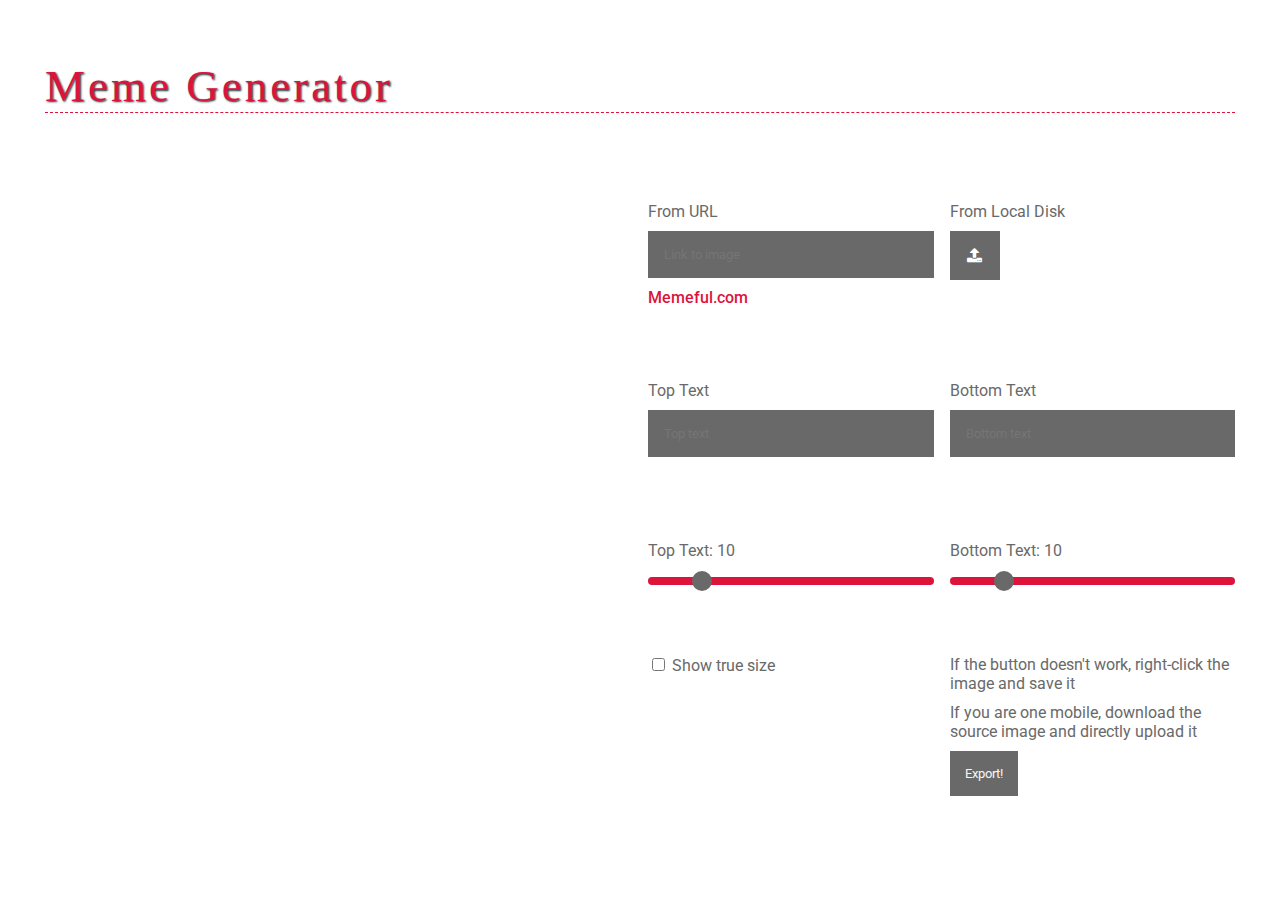
==== index.html @ 41078b46 "Add files via upload" ====
<!DOCTYPE html>
<html>
<head>
  <title>Meme Generator</title>
  
  <link rel="stylesheet" type="text/css" href="style.css">
  <meta name="viewport" content="width=device-width, initial-scale=1">
  <link rel="stylesheet" href="https://cdnjs.cloudflare.com/ajax/libs/font-awesome/4.7.0/css/font-awesome.min.css">
  <meta name="viewport" content="width=device-width, initial-scale=1">
</head>
<body>
  <h1>Meme Generator</h1>


  <div class="box">
    <div>
      <div id="canvasWrapper">
      </div>
    </div>  
    <div>
      <h3><i class="fa fa-picture-o fa-fw" aria-hidden="true"></i>Source Image</h3>
      <div class="box">
        <div>
          <p>From URL</p>
          <input id="imgURL" class="block" type="text" placeholder="Link to image" />
          <a href="http://memeful.com/" target="_blank">Memeful.com</a>
        </div>
        <div>
          <p>From Local Disk</p>
          <input id="imgFile" type="file" accept="image/*"/>
          <label for="imgFile" class="btn"><i class="fa fa-upload fa-fw"></i></label>
        </div>
      </div>



      <h3><i class="fa fa-commenting-o fa-fw" aria-hidden="true"></i>Meme Text</h3>
      <div class="box">
        <div>
          <p>Top Text</p>
          <input id="textTop" type="text" class="block" placeholder="Top text" />
        </div>
        <div>
          <p>Bottom Text</p>
          <input id="textBottom" type="text" class="block" placeholder="Bottom text" />
        </div>
      </div>



      <h3><i class="fa fa-text-height fa-fw" aria-hidden="true"></i>Text Size</h3>
      <div class="box">
        <div>
          <p>Top Text: <span id="textSizeTopOut">10</span></p>
          <input id="textSizeTop" type="range" min="2" max="50" step="2" />
        </div>
        <div>
          <p>Bottom Text: <span id="textSizeBottomOut">10</span></p>
          <input id="textSizeBottom" type="range" min="2" max="50" step="2" />
        </div>
      </div>



      <div class="box">
        <div>
          <h3><i class="fa fa-eye fa-fw" aria-hidden="true"></i>Preview Size</h3>
          <input id="trueSize" type="checkbox"/>
          <label for="trueSize"><span>Show true size</span></label>
        </div>



        <div>
          <h3><i class="fa fa-download fa-fw" aria-hidden="true"></i>Export</h3>
          <p>If the button doesn't work, right-click the image and save it</p>
          <p>If you are one mobile, download the source image and directly upload it</p>
          <button id="export">Export!</button>
        </div>

      </div>


    </div>
  </div>

</body>
<script src="jquery.js"></script>
</html>
---- style.css ----
/*IMPORTS*/
@import "https://fonts.googleapis.com/css?family=Open+Sans:300,400|Roboto:400,400i,500|Lobster:400|Source+Code+Pro:400";
/*MAIN*/
html,
body {
  margin: 0px;
  padding: 0px;
}

body {
  padding: 45px;
}

* {
  box-sizing: border-box;
  font-family: 'Roboto';
  font-weight: 400;
  color: white;
}

/*HEADERS AND TEXT*/
h1,
h2,
h3 {
  margin: 15px 0;
  font-family: 'Open Sans';
  font-weight: 300;
}

h1 {
  font-weight: 400;
  font-family: 'Rouge Script', cursive;
  font-size: 45px;
  letter-spacing: 3px;
  color: crimson;
  border-bottom: 1px dashed crimson;
  text-shadow: 1px 1px 2px #082b34;
}

h2 {
  font-size: 30px;
  letter-spacing: 2px;
}

h3 {
  font-size: 25px;
  letter-spacing: 1px;
}

p {
  margin: 10px 0;
  color: dimgrey;
}

span {
  color: dimgrey;
}

code {
  font-family: 'Source Code Pro';
  color: black;
  background: #ededed;
  padding: 0px 5px 0px 5px;
}

pre {
  padding: 5px;
  overflow: auto;
  background: #ededed;
}
pre code {
  padding: 0px;
}

img {
  width: auto;
  max-width: 100%;
  max-height: 500px;
  display: block;
  margin: 1em auto;
}

/*INPUT METHODS*/
button,
.btn {
  padding: 15px;
  margin: 0 10px 10px 0;
  display: inline-block;
  border: 0px solid dimgrey;
  background: dimgrey;
  color: whitesmoke;
  outline: none;
  transition: all 0.25s, transform 0.1s;
}
button:hover,
.btn:hover {
  background: crimson;
  color: whitesmoke;
}
button:active,
.btn:active {
  background: crimson;
  transform: scale(0.8);
}

input[type='text'], input[type='number'], select {
  padding: 15px;
  margin: 0 10px 10px 0px;
  border: 1px solid dimgrey;
  background: dimgrey;  /*chinh color cho box text*/
  color: white;
  outline: none;
  transition: all 0.25s;
}
input[type='text']:hover, input[type='number']:hover, select:hover {
  background: crimson;
}
input[type='text']:focus, input[type='number']:focus, select:focus {  /*Text trong box form*/
  background: white;
  color: dimgrey;
}
input[type='text']:focus::-webkit-input-placeholder, input[type='number']:focus::-webkit-input-placeholder, select:focus::-webkit-input-placeholder {
  color: grey;
}
input[type='text']:focus::-moz-placeholder, input[type='number']:focus::-moz-placeholder, select:focus::-moz-placeholder {
  color: grey;
}
input[type='text']:focus:-ms-input-placeholder, input[type='number']:focus:-ms-input-placeholder, select:focus:-ms-input-placeholder {
  color: grey;
}
input[type='text']:focus:-moz-placeholder, input[type='number']:focus:-moz-placeholder, select:focus:-moz-placeholder {
  color: grey;
}

a {
  box-sizing: border-box; /*text lien ket*/
  color: crimson;
  text-decoration: none;
  font-weight: 500;
}
a:hover {
  text-decoration: underline;
}

/*MISC*/
.inline {
  display: inline-block;
}

.block {
  display: block;

}

.hidden {
  display: none;
}

/*SCROLLBAR*/
::-webkit-scrollbar {
  width: 8px;
  height: 8px;
}
::-webkit-scrollbar-button {
  width: 0px;
  height: 0px;
}
::-webkit-scrollbar-thumb { /*Thanh truot len xuong*/
  background: crimson;
  border-radius: 0px;
}
::-webkit-scrollbar-thumb:hover {
  background: #d31339;
}
::-webkit-scrollbar-thumb:active {
  box-shadow: inset 0px 0px 5px #67091c;
}
::-webkit-scrollbar-track {
  background: lightgrey;
  border: 0px none darkgrey;
  border-radius: 0px;
  box-shadow: inset 0px 0px 5px dimgrey;
}
::-webkit-scrollbar-track:hover {
  background: lightgrey;
}
::-webkit-scrollbar-track:active {
  box-shadow: inset 0px 0px 8px dimgrey;
}
::-webkit-scrollbar-corner {
  background: transparent;
}

/*RANGE*/
input[type=range] {
  -webkit-appearance: none;
  width: 100%;
  margin: 6px 0;
}

input[type=range]:focus {
  outline: none;
}

input[type=range]::-webkit-slider-runnable-track {
  width: 100%;
  height: 8px;
  cursor: pointer;
  box-shadow: 0px 0px 0px #000000, 0px 0px 0px #0d0d0d;
  background: #dc143c;
  border-radius: 20.1px;
  border: 0px solid #ffffff;
}

input[type=range]::-webkit-slider-thumb {
  box-shadow: 0px 0px 0px #333333, 0px 0px 0px #404040;
  height: 20px;
  width: 20px;
  border-radius: 20px;
  background: #696969;
  cursor: pointer;
  -webkit-appearance: none;
  margin-top: -6px;
}

input[type=range]:focus::-webkit-slider-runnable-track {
  background: #dc143c;
}

input[type=range]::-moz-range-track {
  width: 100%;
  height: 8px;
  cursor: pointer;
  box-shadow: 0px 0px 0px #000000, 0px 0px 0px #0d0d0d;
  background: #dc143c;
  border-radius: 20.1px;
  border: 0px solid #ffffff;
}

input[type=range]::-moz-range-thumb {
  box-shadow: 0px 0px 0px #333333, 0px 0px 0px #404040;
  height: 20px;
  width: 20px;
  border-radius: 20px;
  background: #696969;
  cursor: pointer;
}

input[type=range]::-ms-track {
  width: 100%;
  height: 8px;
  cursor: pointer;
  background: transparent;
  border-color: transparent;
  color: transparent;
}

input[type=range]::-ms-fill-lower {
  background: #dc143c;
  border: 0px solid #ffffff;
  border-radius: 40.2px;
  box-shadow: 0px 0px 0px #000000, 0px 0px 0px #0d0d0d;
}

input[type=range]::-ms-fill-upper {
  background: #dc143c;
  border: 0px solid #ffffff;
  border-radius: 40.2px;
  box-shadow: 0px 0px 0px #000000, 0px 0px 0px #0d0d0d;
}

input[type=range]::-ms-thumb {
  box-shadow: 0px 0px 0px #333333, 0px 0px 0px #404040;
  height: 20px;
  width: 20px;
  border-radius: 20px;
  background: #696969;
  cursor: pointer;
  height: 8px;
}

input[type=range]:focus::-ms-fill-lower {
  background: #dc143c;
}

input[type=range]:focus::-ms-fill-upper {
  background: #dc143c;
}

input[type=range] {
  -webkit-appearance: none;
  width: 100%;
  margin: 6px 0;
}

input[type=range]:focus {
  outline: none;
}

input[type=range]::-webkit-slider-runnable-track {
  width: 100%;
  height: 8px;
  cursor: pointer;
  box-shadow: 0px 0px 0px #000000, 0px 0px 0px #0d0d0d;
  background: #dc143c;
  border-radius: 20.1px;
  border: 0px solid #ffffff;
}

input[type=range]::-webkit-slider-thumb {
  box-shadow: 0px 0px 0px #333333, 0px 0px 0px #404040;
  height: 20px;
  width: 20px;
  border-radius: 20px;
  background: #696969;
  cursor: pointer;
  -webkit-appearance: none;
  margin-top: -6px;
}

input[type=range]:focus::-webkit-slider-runnable-track {
  background: #dc143c;
}

input[type=range]::-moz-range-track {
  width: 100%;
  height: 8px;
  cursor: pointer;
  box-shadow: 0px 0px 0px #000000 0px 0px 0px #0d0d0d;
  background: #dc143c;
  border-radius: 20.1px;
  border: 0px solid #ffffff;
}

input[type=range]::-moz-range-thumb {
  box-shadow: 0px 0px 0px #333333, 0px 0px 0px #404040;
  height: 20px;
  width: 20px;
  border-radius: 20px;
  background: #696969;
  cursor: pointer;
}

input[type=range]::-ms-track {
  width: 100%;
  height: 8px;
  cursor: pointer;
  background: transparent;
  border-color: transparent;
  color: transparent;
}

input[type=range]::-ms-fill-lower {
  background: #dc143c;
  border: 0px solid #ffffff;
  border-radius: 40.2px;
  box-shadow: 0px 0px 0px #000000, 0px 0px 0px #0d0d0d;
}

input[type=range]::-ms-fill-upper {
  background: #dc143c;
  border: 0px solid #ffffff;
  border-radius: 40.2px;
  box-shadow: 0px 0px 0px #000000, 0px 0px 0px #0d0d0d;
}

input[type=range]::-ms-thumb {
  box-shadow: 0px 0px 0px #333333, 0px 0px 0px #404040;
  height: 20px;
  width: 20px;
  border-radius: 20px;
  background: #696969;
  cursor: pointer;
  height: 8px;
}

input[type=range]:focus::-ms-fill-lower {
  background: #dc143c;
}

input[type=range]:focus::-ms-fill-upper {
  background: #dc143c;
}

input[type=range] {
  -webkit-appearance: none;
  width: 100%;
  margin: 6px 0;
}

input[type=range]:focus {
  outline: none;
}

input[type=range]::-webkit-slider-runnable-track {
  width: 100%;
  height: 8px;
  cursor: pointer;
  box-shadow: 0px 0px 0px #000000, 0px 0px 0px #0d0d0d;
  background: #dc143c;
  border-radius: 20.1px;
  border: 0px solid #ffffff;
}

input[type=range]::-webkit-slider-thumb {
  box-shadow: 0px 0px 0px #333333, 0px 0px 0px #404040;
  height: 20px;
  width: 20px;
  border-radius: 20px;
  background: #696969;
  cursor: pointer;
  -webkit-appearance: none;
  margin-top: -6px;
}

input[type=range]:focus::-webkit-slider-runnable-track {
  background: #dc143c;
}

input[type=range]::-moz-range-track {
  width: 100%;
  height: 8px;
  cursor: pointer;
  box-shadow: 0px 0px 0px #000000, 0px 0px 0px #0d0d0d;
  background: #dc143c;
  border-radius: 20.1px;
  border: 0px solid #ffffff;
}

input[type=range]::-moz-range-thumb {
  box-shadow: 0px 0px 0px #333333, 0px 0px 0px #404040;
  height: 20px;
  width: 20px;
  border-radius: 20px;
  background: #696969;
  cursor: pointer;
}

input[type=range]::-ms-track {
  width: 100%;
  height: 8px;
  cursor: pointer;
  background: transparent;
  border-color: transparent;
  color: transparent;
}

input[type=range]::-ms-fill-lower {
  background: #dc143c;
  border: 0px solid #ffffff;
  border-radius: 40.2px;
  box-shadow: 0px 0px 0px #000000, 0px 0px 0px #0d0d0d;
}

input[type=range]::-ms-fill-upper {
  background: #dc143c;
  border: 0px solid #ffffff;
  border-radius: 40.2px;
  box-shadow: 0px 0px 0px #000000, 0px 0px 0px #0d0d0d;
}

input[type=range]::-ms-thumb {
  box-shadow: 0px 0px 0px #333333, 0px 0px 0px #404040;
  height: 20px;
  width: 20px;
  border-radius: 20px;
  background: #696969;
  cursor: pointer;
  height: 8px;
}

input[type=range]:focus::-ms-fill-lower {
  background: #dc143c;
}

input[type=range]:focus::-ms-fill-upper {
  background: #dc143c;
}

/*LAYOUT*/
.box {
  display: block;
  width: 100%;
}
.box::after {
  visibility: hidden;
  display: block;
  font-size: 0;
  content: '';
  clear: both;
  height: 0;
}
.box > div {
  display: inline-block;
  width: 50%;
  overflow: auto;
  float: left;
}
.box > div:nth-child(odd) {
  padding-right: .5em;

}
.box > div:nth-child(even) {
  padding-left: .5em;
}

/*MEDIA*/
@media only screen and (max-width: 720px) {
  body {
    padding: 15px;
  }

  .box > div {
    display: block;
    width: 100%;
    padding: 0 0 !important;
    float: none;
  }
}
.fullwidth {
  width: 100%;
  max-width: 500px;
  max-height: 800px;
}

#imgFile {
  display: none;
}

input[type='text'], input[type='range'] {
  width: 100%;
}

h3 > i.fa {
  margin-right: .2em;
}
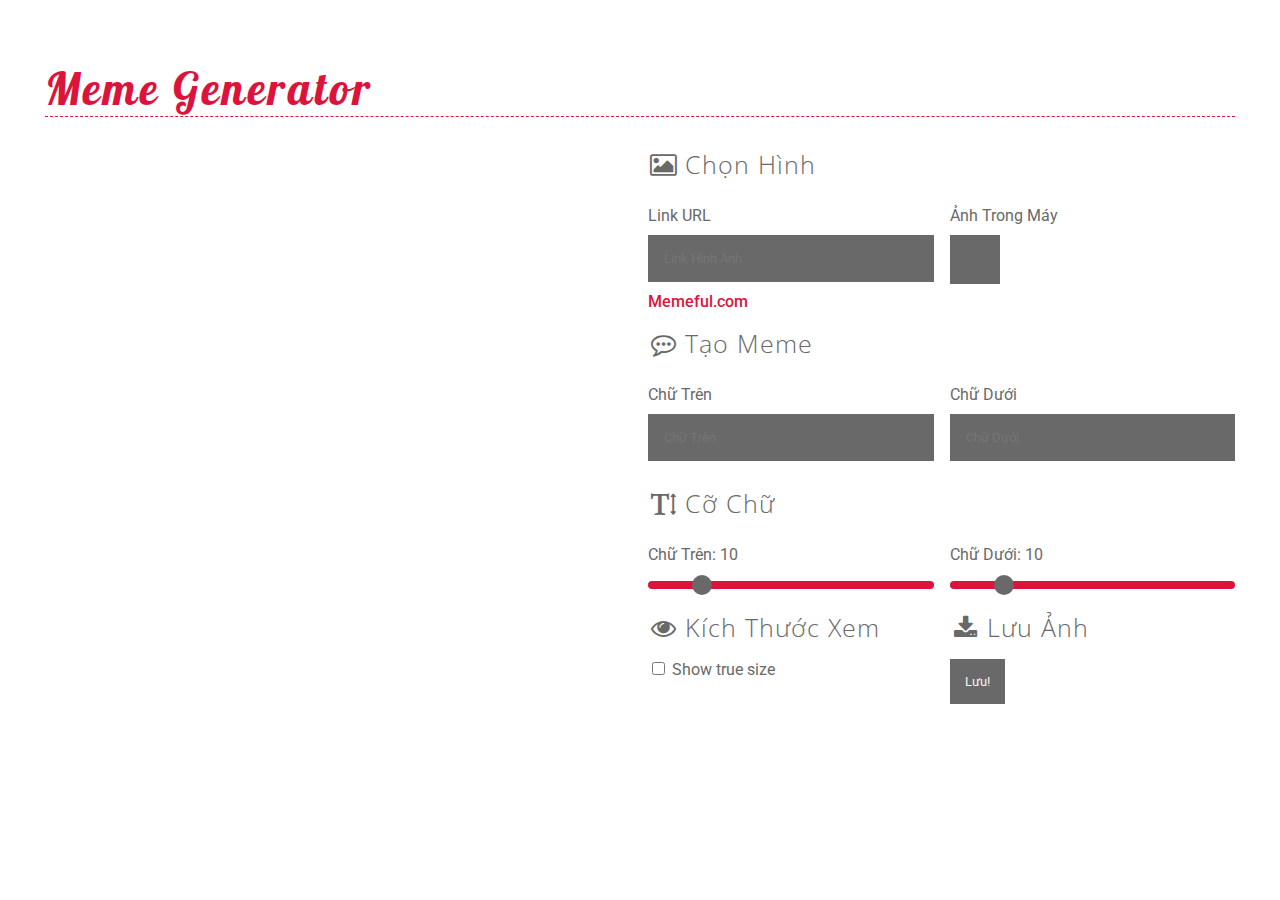
==== commit 07394da3: "Sua File html" ====
--- a/index.html
+++ b/index.html
@@ -2,7 +2,7 @@
 <html>
 <head>
   <title>Meme Generator</title>
-  
+  <meta charset="UTF-8">
   <link rel="stylesheet" type="text/css" href="style.css">
   <meta name="viewport" content="width=device-width, initial-scale=1">
   <link rel="stylesheet" href="https://cdnjs.cloudflare.com/ajax/libs/font-awesome/4.7.0/css/font-awesome.min.css">
@@ -18,15 +18,15 @@
       </div>
     </div>  
     <div>
-      <h3><i class="fa fa-picture-o fa-fw" aria-hidden="true"></i>Source Image</h3>
+      <h3><i class="fa fa-picture-o fa-fw" aria-hidden="true"></i>Chọn Hình</h3>
       <div class="box">
         <div>
-          <p>From URL</p>
-          <input id="imgURL" class="block" type="text" placeholder="Link to image" />
+          <p>Link URL</p>
+          <input id="imgURL" class="block" type="text" placeholder="Link Hình Ảnh" />
           <a href="http://memeful.com/" target="_blank">Memeful.com</a>
         </div>
         <div>
-          <p>From Local Disk</p>
+          <p>Ảnh Trong Máy</p>
           <input id="imgFile" type="file" accept="image/*"/>
           <label for="imgFile" class="btn"><i class="fa fa-upload fa-fw"></i></label>
         </div>
@@ -34,28 +34,28 @@
 
 
 
-      <h3><i class="fa fa-commenting-o fa-fw" aria-hidden="true"></i>Meme Text</h3>
+      <h3><i class="fa fa-commenting-o fa-fw" aria-hidden="true"></i>Tạo Meme</h3>
       <div class="box">
         <div>
-          <p>Top Text</p>
-          <input id="textTop" type="text" class="block" placeholder="Top text" />
+          <p>Chữ Trên</p>
+          <input id="textTop" type="text" class="block" placeholder="Chữ Trên" />
         </div>
         <div>
-          <p>Bottom Text</p>
-          <input id="textBottom" type="text" class="block" placeholder="Bottom text" />
+          <p>Chữ Dưới</p>
+          <input id="textBottom" type="text" class="block" placeholder="Chữ Dưới" />
         </div>
       </div>
 
 
 
-      <h3><i class="fa fa-text-height fa-fw" aria-hidden="true"></i>Text Size</h3>
+      <h3><i class="fa fa-text-height fa-fw" aria-hidden="true"></i>Cỡ Chữ</h3>
       <div class="box">
         <div>
-          <p>Top Text: <span id="textSizeTopOut">10</span></p>
+          <p>Chữ Trên: <span id="textSizeTopOut">10</span></p>
           <input id="textSizeTop" type="range" min="2" max="50" step="2" />
         </div>
         <div>
-          <p>Bottom Text: <span id="textSizeBottomOut">10</span></p>
+          <p>Chữ Dưới: <span id="textSizeBottomOut">10</span></p>
           <input id="textSizeBottom" type="range" min="2" max="50" step="2" />
         </div>
       </div>
@@ -64,7 +64,7 @@
 
       <div class="box">
         <div>
-          <h3><i class="fa fa-eye fa-fw" aria-hidden="true"></i>Preview Size</h3>
+          <h3><i class="fa fa-eye fa-fw" aria-hidden="true"></i>Kích Thước Xem</h3>
           <input id="trueSize" type="checkbox"/>
           <label for="trueSize"><span>Show true size</span></label>
         </div>
@@ -72,10 +72,9 @@
 
 
         <div>
-          <h3><i class="fa fa-download fa-fw" aria-hidden="true"></i>Export</h3>
-          <p>If the button doesn't work, right-click the image and save it</p>
-          <p>If you are one mobile, download the source image and directly upload it</p>
-          <button id="export">Export!</button>
+          <h3><i class="fa fa-download fa-fw" aria-hidden="true"></i>Lưu Ảnh</h3>
+          
+          <button id="export">Lưu!</button>
         </div>
 
       </div>
@@ -84,6 +83,7 @@
     </div>
   </div>
 
+
 </body>
 <script src="jquery.js"></script>
 </html>
--- a/style.css
+++ b/style.css
@@ -15,7 +15,7 @@
   box-sizing: border-box;
   font-family: 'Roboto';
   font-weight: 400;
-  color: white;
+  color: dimgrey;
 }
 
 /*HEADERS AND TEXT*/
@@ -29,12 +29,11 @@
 
 h1 {
   font-weight: 400;
-  font-family: 'Rouge Script', cursive;
+  font-family: 'Lobster';
   font-size: 45px;
   letter-spacing: 3px;
   color: crimson;
   border-bottom: 1px dashed crimson;
-  text-shadow: 1px 1px 2px #082b34;
 }
 
 h2 {
@@ -107,15 +106,15 @@
   padding: 15px;
   margin: 0 10px 10px 0px;
   border: 1px solid dimgrey;
-  background: dimgrey;  /*chinh color cho box text*/
-  color: white;
+  background: dimgrey;
+  color: whitesmoke;
   outline: none;
   transition: all 0.25s;
 }
 input[type='text']:hover, input[type='number']:hover, select:hover {
   background: crimson;
 }
-input[type='text']:focus, input[type='number']:focus, select:focus {  /*Text trong box form*/
+input[type='text']:focus, input[type='number']:focus, select:focus {
   background: white;
   color: dimgrey;
 }
@@ -133,7 +132,7 @@
 }
 
 a {
-  box-sizing: border-box; /*text lien ket*/
+  box-sizing: border-box;
   color: crimson;
   text-decoration: none;
   font-weight: 500;
@@ -149,7 +148,6 @@
 
 .block {
   display: block;
-
 }
 
 .hidden {
@@ -165,7 +163,7 @@
   width: 0px;
   height: 0px;
 }
-::-webkit-scrollbar-thumb { /*Thanh truot len xuong*/
+::-webkit-scrollbar-thumb {
   background: crimson;
   border-radius: 0px;
 }
@@ -326,7 +324,7 @@
   width: 100%;
   height: 8px;
   cursor: pointer;
-  box-shadow: 0px 0px 0px #000000 0px 0px 0px #0d0d0d;
+  box-shadow: 0px 0px 0px #000000, 0px 0px 0px #0d0d0d;
   background: #dc143c;
   border-radius: 20.1px;
   border: 0px solid #ffffff;
@@ -498,7 +496,6 @@
 }
 .box > div:nth-child(odd) {
   padding-right: .5em;
-
 }
 .box > div:nth-child(even) {
   padding-left: .5em;
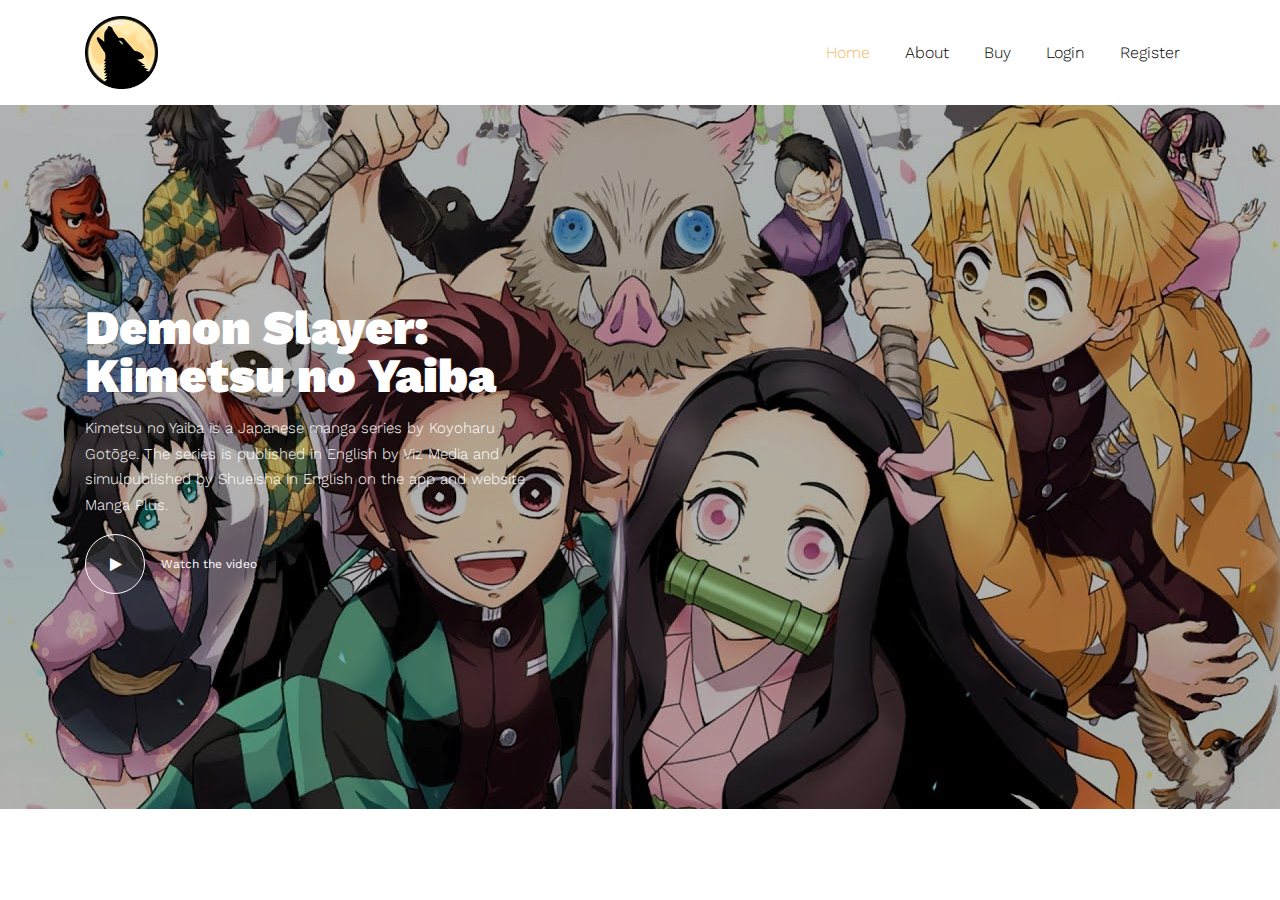
==== commit 6e20604c: "adding my file" ====
--- a/index.html
+++ b/index.html
@@ -1,89 +1,117 @@
-<!DOCTYPE html>
-<html>
-<head>
-  <title>Meme Generator</title>
-  <meta charset="UTF-8">
-  <link rel="stylesheet" type="text/css" href="style.css">
-  <meta name="viewport" content="width=device-width, initial-scale=1">
-  <link rel="stylesheet" href="https://cdnjs.cloudflare.com/ajax/libs/font-awesome/4.7.0/css/font-awesome.min.css">
-  <meta name="viewport" content="width=device-width, initial-scale=1">
-</head>
-<body>
-  <h1>Meme Generator</h1>
-
-
-  <div class="box">
-    <div>
-      <div id="canvasWrapper">
-      </div>
-    </div>  
-    <div>
-      <h3><i class="fa fa-picture-o fa-fw" aria-hidden="true"></i>Chọn Hình</h3>
-      <div class="box">
-        <div>
-          <p>Link URL</p>
-          <input id="imgURL" class="block" type="text" placeholder="Link Hình Ảnh" />
-          <a href="http://memeful.com/" target="_blank">Memeful.com</a>
-        </div>
-        <div>
-          <p>Ảnh Trong Máy</p>
-          <input id="imgFile" type="file" accept="image/*"/>
-          <label for="imgFile" class="btn"><i class="fa fa-upload fa-fw"></i></label>
-        </div>
-      </div>
-
-
-
-      <h3><i class="fa fa-commenting-o fa-fw" aria-hidden="true"></i>Tạo Meme</h3>
-      <div class="box">
-        <div>
-          <p>Chữ Trên</p>
-          <input id="textTop" type="text" class="block" placeholder="Chữ Trên" />
-        </div>
-        <div>
-          <p>Chữ Dưới</p>
-          <input id="textBottom" type="text" class="block" placeholder="Chữ Dưới" />
-        </div>
-      </div>
-
-
-
-      <h3><i class="fa fa-text-height fa-fw" aria-hidden="true"></i>Cỡ Chữ</h3>
-      <div class="box">
-        <div>
-          <p>Chữ Trên: <span id="textSizeTopOut">10</span></p>
-          <input id="textSizeTop" type="range" min="2" max="50" step="2" />
-        </div>
-        <div>
-          <p>Chữ Dưới: <span id="textSizeBottomOut">10</span></p>
-          <input id="textSizeBottom" type="range" min="2" max="50" step="2" />
-        </div>
-      </div>
-
-
-
-      <div class="box">
-        <div>
-          <h3><i class="fa fa-eye fa-fw" aria-hidden="true"></i>Kích Thước Xem</h3>
-          <input id="trueSize" type="checkbox"/>
-          <label for="trueSize"><span>Show true size</span></label>
-        </div>
-
-
-
-        <div>
-          <h3><i class="fa fa-download fa-fw" aria-hidden="true"></i>Lưu Ảnh</h3>
-          
-          <button id="export">Lưu!</button>
-        </div>
-
-      </div>
-
-
-    </div>
-  </div>
-
-
-</body>
-<script src="jquery.js"></script>
-</html>
+<!doctype html>
+<html lang="en">
+
+  <head>
+    <title>Demon Slayer &mdash; Kimetsu no Yaiba</title>
+    <meta charset="utf-8">
+    <meta name="viewport" content="width=device-width, initial-scale=1, shrink-to-fit=no">
+
+    <link href="https://fonts.googleapis.com/css?family=Work+Sans:400,700,900&display=swap" rel="stylesheet">
+
+    <link rel="stylesheet" href="fonts/icomoon/style.css">
+
+    <link rel="stylesheet" href="css/bootstrap.min.css">
+    <link rel="stylesheet" href="css/bootstrap-datepicker.css">
+    <link rel="stylesheet" href="css/jquery.fancybox.min.css">
+    <link rel="stylesheet" href="css/owl.carousel.min.css">
+    <link rel="stylesheet" href="css/owl.theme.default.min.css">
+    <link rel="stylesheet" href="fonts/flaticon/font/flaticon.css">
+    <link rel="stylesheet" href="css/aos.css">
+
+    <!-- MAIN CSS -->
+    <link rel="stylesheet" href="css/style.css">
+
+  </head>
+
+  <body data-spy="scroll" data-target=".site-navbar-target" data-offset="300">
+
+    
+    <div class="site-wrap" id="home-section">
+
+      <div class="site-mobile-menu site-navbar-target">
+        <div class="site-mobile-menu-header">
+          <div class="site-mobile-menu-close mt-3">
+            <span class="icon-close2 js-menu-toggle"></span>
+          </div>
+        </div>
+        <div class="site-mobile-menu-body"></div>
+      </div>
+
+
+
+      <header class="site-navbar site-navbar-target" role="banner">
+
+        <div class="container">
+          <div class="row align-items-center position-relative">
+
+            <div class="col-3 ">
+              <div class="site-logo">
+                <a href="index.html" class="font-weight-bold">
+                  <img src="images/logo.png" alt="Image" class="img-fluid">
+                </a>
+              </div>
+            </div>
+
+            <div class="col-9  text-right">
+              
+
+              <span class="d-inline-block d-lg-none"><a href="#" class="text-white site-menu-toggle js-menu-toggle py-5 text-white"><span class="icon-menu h3 text-white"></span></a></span>
+
+              
+
+              <nav class="site-navigation text-right ml-auto d-none d-lg-block" role="navigation">
+                <ul class="site-menu main-menu js-clone-nav ml-auto ">
+                  <li class="active"><a href="index.html" class="nav-link">Home</a></li>
+                  <li><a href="about.html" class="nav-link">About</a></li>
+                  <li><a href="trips.html" class="nav-link">Buy</a></li>
+                  <li><a href="php/login.php" class="nav-link">Login</a></li>
+                  <li><a href="php/register.php" class="nav-link">Register</a></li>
+                </ul>
+              </nav>
+            </div>
+
+            
+          </div>
+        </div>
+
+      </header>
+
+    <div class="ftco-blocks-cover-1">
+      <div class="site-section-cover overlay" style="background-image: url('images/hero_1.jpg')">
+        <div class="container">
+          <div class="row align-items-center">
+            <div class="col-md-5" data-aos="fade-right">
+              <h1 class="mb-3 text-white">Demon Slayer: Kimetsu no Yaiba</h1>
+              <p>Kimetsu no Yaiba is a Japanese manga series by Koyoharu Gotōge. The series is published in English by Viz Media and simulpublished by Shueisha in English on the app and website Manga Plus.</p>
+              <p class="d-flex align-items-center">
+                <a href="images/Natural.mp4" data-fancybox class="play-btn-39282 mr-3"><span class="icon-play"></span></a> 
+                <span class="small">Watch the video</span>
+              </p>
+            </div>
+          </div>
+        </div>
+      </div>
+    </div>
+
+
+    <script src="js/jquery-3.3.1.min.js"></script>
+    <script src="js/jquery-migrate-3.0.0.js"></script>
+    <script src="js/popper.min.js"></script>
+    <script src="js/bootstrap.min.js"></script>
+    <script src="js/owl.carousel.min.js"></script>
+    <script src="js/jquery.sticky.js"></script>
+    <script src="js/jquery.waypoints.min.js"></script>
+    <script src="js/jquery.animateNumber.min.js"></script>
+    <script src="js/jquery.fancybox.min.js"></script>
+    <script src="js/jquery.stellar.min.js"></script>
+    <script src="js/jquery.easing.1.3.js"></script>
+    <script src="js/bootstrap-datepicker.min.js"></script>
+    <script src="js/isotope.pkgd.min.js"></script>
+    <script src="js/aos.js"></script>
+
+    <script src="js/main.js"></script>
+
+  </body>
+
+</html>
+
--- a/fonts/icomoon/style.css
+++ b/fonts/icomoon/style.css
@@ -0,0 +1,4919 @@
+@font-face {
+  font-family: 'icomoon';
+  src:  url('fonts/icomoon.eot?10si43');
+  src:  url('fonts/icomoon.eot?10si43#iefix') format('embedded-opentype'),
+    url('fonts/icomoon.ttf?10si43') format('truetype'),
+    url('fonts/icomoon.woff?10si43') format('woff'),
+    url('fonts/icomoon.svg?10si43#icomoon') format('svg');
+  font-weight: normal;
+  font-style: normal;
+}
+
+[class^="icon-"], [class*=" icon-"] {
+  /* use !important to prevent issues with browser extensions that change fonts */
+  font-family: 'icomoon' !important;
+  speak: none;
+  font-style: normal;
+  font-weight: normal;
+  font-variant: normal;
+  text-transform: none;
+  line-height: 1;
+
+  /* Better Font Rendering =========== */
+  -webkit-font-smoothing: antialiased;
+  -moz-osx-font-smoothing: grayscale;
+}
+
+.icon-asterisk:before {
+  content: "\f069";
+}
+.icon-plus:before {
+  content: "\f067";
+}
+.icon-question:before {
+  content: "\f128";
+}
+.icon-minus:before {
+  content: "\f068";
+}
+.icon-glass:before {
+  content: "\f000";
+}
+.icon-music:before {
+  content: "\f001";
+}
+.icon-search:before {
+  content: "\f002";
+}
+.icon-envelope-o:before {
+  content: "\f003";
+}
+.icon-heart:before {
+  content: "\f004";
+}
+.icon-star:before {
+  content: "\f005";
+}
+.icon-star-o:before {
+  content: "\f006";
+}
+.icon-user:before {
+  content: "\f007";
+}
+.icon-film:before {
+  content: "\f008";
+}
+.icon-th-large:before {
+  content: "\f009";
+}
+.icon-th:before {
+  content: "\f00a";
+}
+.icon-th-list:before {
+  content: "\f00b";
+}
+.icon-check:before {
+  content: "\f00c";
+}
+.icon-close:before {
+  content: "\f00d";
+}
+.icon-remove:before {
+  content: "\f00d";
+}
+.icon-times:before {
+  content: "\f00d";
+}
+.icon-search-plus:before {
+  content: "\f00e";
+}
+.icon-search-minus:before {
+  content: "\f010";
+}
+.icon-power-off:before {
+  content: "\f011";
+}
+.icon-signal:before {
+  content: "\f012";
+}
+.icon-cog:before {
+  content: "\f013";
+}
+.icon-gear:before {
+  content: "\f013";
+}
+.icon-trash-o:before {
+  content: "\f014";
+}
+.icon-home:before {
+  content: "\f015";
+}
+.icon-file-o:before {
+  content: "\f016";
+}
+.icon-clock-o:before {
+  content: "\f017";
+}
+.icon-road:before {
+  content: "\f018";
+}
+.icon-download:before {
+  content: "\f019";
+}
+.icon-arrow-circle-o-down:before {
+  content: "\f01a";
+}
+.icon-arrow-circle-o-up:before {
+  content: "\f01b";
+}
+.icon-inbox:before {
+  content: "\f01c";
+}
+.icon-play-circle-o:before {
+  content: "\f01d";
+}
+.icon-repeat:before {
+  content: "\f01e";
+}
+.icon-rotate-right:before {
+  content: "\f01e";
+}
+.icon-refresh:before {
+  content: "\f021";
+}
+.icon-list-alt:before {
+  content: "\f022";
+}
+.icon-lock:before {
+  content: "\f023";
+}
+.icon-flag:before {
+  content: "\f024";
+}
+.icon-headphones:before {
+  content: "\f025";
+}
+.icon-volume-off:before {
+  content: "\f026";
+}
+.icon-volume-down:before {
+  content: "\f027";
+}
+.icon-volume-up:before {
+  content: "\f028";
+}
+.icon-qrcode:before {
+  content: "\f029";
+}
+.icon-barcode:before {
+  content: "\f02a";
+}
+.icon-tag:before {
+  content: "\f02b";
+}
+.icon-tags:before {
+  content: "\f02c";
+}
+.icon-book:before {
+  content: "\f02d";
+}
+.icon-bookmark:before {
+  content: "\f02e";
+}
+.icon-print:before {
+  content: "\f02f";
+}
+.icon-camera:before {
+  content: "\f030";
+}
+.icon-font:before {
+  content: "\f031";
+}
+.icon-bold:before {
+  content: "\f032";
+}
+.icon-italic:before {
+  content: "\f033";
+}
+.icon-text-height:before {
+  content: "\f034";
+}
+.icon-text-width:before {
+  content: "\f035";
+}
+.icon-align-left:before {
+  content: "\f036";
+}
+.icon-align-center:before {
+  content: "\f037";
+}
+.icon-align-right:before {
+  content: "\f038";
+}
+.icon-align-justify:before {
+  content: "\f039";
+}
+.icon-list:before {
+  content: "\f03a";
+}
+.icon-dedent:before {
+  content: "\f03b";
+}
+.icon-outdent:before {
+  content: "\f03b";
+}
+.icon-indent:before {
+  content: "\f03c";
+}
+.icon-video-camera:before {
+  content: "\f03d";
+}
+.icon-image:before {
+  content: "\f03e";
+}
+.icon-photo:before {
+  content: "\f03e";
+}
+.icon-picture-o:before {
+  content: "\f03e";
+}
+.icon-pencil:before {
+  content: "\f040";
+}
+.icon-map-marker:before {
+  content: "\f041";
+}
+.icon-adjust:before {
+  content: "\f042";
+}
+.icon-tint:before {
+  content: "\f043";
+}
+.icon-edit:before {
+  content: "\f044";
+}
+.icon-pencil-square-o:before {
+  content: "\f044";
+}
+.icon-share-square-o:before {
+  content: "\f045";
+}
+.icon-check-square-o:before {
+  content: "\f046";
+}
+.icon-arrows:before {
+  content: "\f047";
+}
+.icon-step-backward:before {
+  content: "\f048";
+}
+.icon-fast-backward:before {
+  content: "\f049";
+}
+.icon-backward:before {
+  content: "\f04a";
+}
+.icon-play:before {
+  content: "\f04b";
+}
+.icon-pause:before {
+  content: "\f04c";
+}
+.icon-stop:before {
+  content: "\f04d";
+}
+.icon-forward:before {
+  content: "\f04e";
+}
+.icon-fast-forward:before {
+  content: "\f050";
+}
+.icon-step-forward:before {
+  content: "\f051";
+}
+.icon-eject:before {
+  content: "\f052";
+}
+.icon-chevron-left:before {
+  content: "\f053";
+}
+.icon-chevron-right:before {
+  content: "\f054";
+}
+.icon-plus-circle:before {
+  content: "\f055";
+}
+.icon-minus-circle:before {
+  content: "\f056";
+}
+.icon-times-circle:before {
+  content: "\f057";
+}
+.icon-check-circle:before {
+  content: "\f058";
+}
+.icon-question-circle:before {
+  content: "\f059";
+}
+.icon-info-circle:before {
+  content: "\f05a";
+}
+.icon-crosshairs:before {
+  content: "\f05b";
+}
+.icon-times-circle-o:before {
+  content: "\f05c";
+}
+.icon-check-circle-o:before {
+  content: "\f05d";
+}
+.icon-ban:before {
+  content: "\f05e";
+}
+.icon-arrow-left:before {
+  content: "\f060";
+}
+.icon-arrow-right:before {
+  content: "\f061";
+}
+.icon-arrow-up:before {
+  content: "\f062";
+}
+.icon-arrow-down:before {
+  content: "\f063";
+}
+.icon-mail-forward:before {
+  content: "\f064";
+}
+.icon-share:before {
+  content: "\f064";
+}
+.icon-expand:before {
+  content: "\f065";
+}
+.icon-compress:before {
+  content: "\f066";
+}
+.icon-exclamation-circle:before {
+  content: "\f06a";
+}
+.icon-gift:before {
+  content: "\f06b";
+}
+.icon-leaf:before {
+  content: "\f06c";
+}
+.icon-fire:before {
+  content: "\f06d";
+}
+.icon-eye:before {
+  content: "\f06e";
+}
+.icon-eye-slash:before {
+  content: "\f070";
+}
+.icon-exclamation-triangle:before {
+  content: "\f071";
+}
+.icon-warning:before {
+  content: "\f071";
+}
+.icon-plane:before {
+  content: "\f072";
+}
+.icon-calendar:before {
+  content: "\f073";
+}
+.icon-random:before {
+  content: "\f074";
+}
+.icon-comment:before {
+  content: "\f075";
+}
+.icon-magnet:before {
+  content: "\f076";
+}
+.icon-chevron-up:before {
+  content: "\f077";
+}
+.icon-chevron-down:before {
+  content: "\f078";
+}
+.icon-retweet:before {
+  content: "\f079";
+}
+.icon-shopping-cart:before {
+  content: "\f07a";
+}
+.icon-folder:before {
+  content: "\f07b";
+}
+.icon-folder-open:before {
+  content: "\f07c";
+}
+.icon-arrows-v:before {
+  content: "\f07d";
+}
+.icon-arrows-h:before {
+  content: "\f07e";
+}
+.icon-bar-chart:before {
+  content: "\f080";
+}
+.icon-bar-chart-o:before {
+  content: "\f080";
+}
+.icon-twitter-square:before {
+  content: "\f081";
+}
+.icon-facebook-square:before {
+  content: "\f082";
+}
+.icon-camera-retro:before {
+  content: "\f083";
+}
+.icon-key:before {
+  content: "\f084";
+}
+.icon-cogs:before {
+  content: "\f085";
+}
+.icon-gears:before {
+  content: "\f085";
+}
+.icon-comments:before {
+  content: "\f086";
+}
+.icon-thumbs-o-up:before {
+  content: "\f087";
+}
+.icon-thumbs-o-down:before {
+  content: "\f088";
+}
+.icon-star-half:before {
+  content: "\f089";
+}
+.icon-heart-o:before {
+  content: "\f08a";
+}
+.icon-sign-out:before {
+  content: "\f08b";
+}
+.icon-linkedin-square:before {
+  content: "\f08c";
+}
+.icon-thumb-tack:before {
+  content: "\f08d";
+}
+.icon-external-link:before {
+  content: "\f08e";
+}
+.icon-sign-in:before {
+  content: "\f090";
+}
+.icon-trophy:before {
+  content: "\f091";
+}
+.icon-github-square:before {
+  content: "\f092";
+}
+.icon-upload:before {
+  content: "\f093";
+}
+.icon-lemon-o:before {
+  content: "\f094";
+}
+.icon-phone:before {
+  content: "\f095";
+}
+.icon-square-o:before {
+  content: "\f096";
+}
+.icon-bookmark-o:before {
+  content: "\f097";
+}
+.icon-phone-square:before {
+  content: "\f098";
+}
+.icon-twitter:before {
+  content: "\f099";
+}
+.icon-facebook:before {
+  content: "\f09a";
+}
+.icon-facebook-f:before {
+  content: "\f09a";
+}
+.icon-github:before {
+  content: "\f09b";
+}
+.icon-unlock:before {
+  content: "\f09c";
+}
+.icon-credit-card:before {
+  content: "\f09d";
+}
+.icon-feed:before {
+  content: "\f09e";
+}
+.icon-rss:before {
+  content: "\f09e";
+}
+.icon-hdd-o:before {
+  content: "\f0a0";
+}
+.icon-bullhorn:before {
+  content: "\f0a1";
+}
+.icon-bell-o:before {
+  content: "\f0a2";
+}
+.icon-certificate:before {
+  content: "\f0a3";
+}
+.icon-hand-o-right:before {
+  content: "\f0a4";
+}
+.icon-hand-o-left:before {
+  content: "\f0a5";
+}
+.icon-hand-o-up:before {
+  content: "\f0a6";
+}
+.icon-hand-o-down:before {
+  content: "\f0a7";
+}
+.icon-arrow-circle-left:before {
+  content: "\f0a8";
+}
+.icon-arrow-circle-right:before {
+  content: "\f0a9";
+}
+.icon-arrow-circle-up:before {
+  content: "\f0aa";
+}
+.icon-arrow-circle-down:before {
+  content: "\f0ab";
+}
+.icon-globe:before {
+  content: "\f0ac";
+}
+.icon-wrench:before {
+  content: "\f0ad";
+}
+.icon-tasks:before {
+  content: "\f0ae";
+}
+.icon-filter:before {
+  content: "\f0b0";
+}
+.icon-briefcase:before {
+  content: "\f0b1";
+}
+.icon-arrows-alt:before {
+  content: "\f0b2";
+}
+.icon-group:before {
+  content: "\f0c0";
+}
+.icon-users:before {
+  content: "\f0c0";
+}
+.icon-chain:before {
+  content: "\f0c1";
+}
+.icon-link:before {
+  content: "\f0c1";
+}
+.icon-cloud:before {
+  content: "\f0c2";
+}
+.icon-flask:before {
+  content: "\f0c3";
+}
+.icon-cut:before {
+  content: "\f0c4";
+}
+.icon-scissors:before {
+  content: "\f0c4";
+}
+.icon-copy:before {
+  content: "\f0c5";
+}
+.icon-files-o:before {
+  content: "\f0c5";
+}
+.icon-paperclip:before {
+  content: "\f0c6";
+}
+.icon-floppy-o:before {
+  content: "\f0c7";
+}
+.icon-save:before {
+  content: "\f0c7";
+}
+.icon-square:before {
+  content: "\f0c8";
+}
+.icon-bars:before {
+  content: "\f0c9";
+}
+.icon-navicon:before {
+  content: "\f0c9";
+}
+.icon-reorder:before {
+  content: "\f0c9";
+}
+.icon-list-ul:before {
+  content: "\f0ca";
+}
+.icon-list-ol:before {
+  content: "\f0cb";
+}
+.icon-strikethrough:before {
+  content: "\f0cc";
+}
+.icon-underline:before {
+  content: "\f0cd";
+}
+.icon-table:before {
+  content: "\f0ce";
+}
+.icon-magic:before {
+  content: "\f0d0";
+}
+.icon-truck:before {
+  content: "\f0d1";
+}
+.icon-pinterest:before {
+  content: "\f0d2";
+}
+.icon-pinterest-square:before {
+  content: "\f0d3";
+}
+.icon-google-plus-square:before {
+  content: "\f0d4";
+}
+.icon-google-plus:before {
+  content: "\f0d5";
+}
+.icon-money:before {
+  content: "\f0d6";
+}
+.icon-caret-down:before {
+  content: "\f0d7";
+}
+.icon-caret-up:before {
+  content: "\f0d8";
+}
+.icon-caret-left:before {
+  content: "\f0d9";
+}
+.icon-caret-right:before {
+  content: "\f0da";
+}
+.icon-columns:before {
+  content: "\f0db";
+}
+.icon-sort:before {
+  content: "\f0dc";
+}
+.icon-unsorted:before {
+  content: "\f0dc";
+}
+.icon-sort-desc:before {
+  content: "\f0dd";
+}
+.icon-sort-down:before {
+  content: "\f0dd";
+}
+.icon-sort-asc:before {
+  content: "\f0de";
+}
+.icon-sort-up:before {
+  content: "\f0de";
+}
+.icon-envelope:before {
+  content: "\f0e0";
+}
+.icon-linkedin:before {
+  content: "\f0e1";
+}
+.icon-rotate-left:before {
+  content: "\f0e2";
+}
+.icon-undo:before {
+  content: "\f0e2";
+}
+.icon-gavel:before {
+  content: "\f0e3";
+}
+.icon-legal:before {
+  content: "\f0e3";
+}
+.icon-dashboard:before {
+  content: "\f0e4";
+}
+.icon-tachometer:before {
+  content: "\f0e4";
+}
+.icon-comment-o:before {
+  content: "\f0e5";
+}
+.icon-comments-o:before {
+  content: "\f0e6";
+}
+.icon-bolt:before {
+  content: "\f0e7";
+}
+.icon-flash:before {
+  content: "\f0e7";
+}
+.icon-sitemap:before {
+  content: "\f0e8";
+}
+.icon-umbrella:before {
+  content: "\f0e9";
+}
+.icon-clipboard:before {
+  content: "\f0ea";
+}
+.icon-paste:before {
+  content: "\f0ea";
+}
+.icon-lightbulb-o:before {
+  content: "\f0eb";
+}
+.icon-exchange:before {
+  content: "\f0ec";
+}
+.icon-cloud-download:before {
+  content: "\f0ed";
+}
+.icon-cloud-upload:before {
+  content: "\f0ee";
+}
+.icon-user-md:before {
+  content: "\f0f0";
+}
+.icon-stethoscope:before {
+  content: "\f0f1";
+}
+.icon-suitcase:before {
+  content: "\f0f2";
+}
+.icon-bell:before {
+  content: "\f0f3";
+}
+.icon-coffee:before {
+  content: "\f0f4";
+}
+.icon-cutlery:before {
+  content: "\f0f5";
+}
+.icon-file-text-o:before {
+  content: "\f0f6";
+}
+.icon-building-o:before {
+  content: "\f0f7";
+}
+.icon-hospital-o:before {
+  content: "\f0f8";
+}
+.icon-ambulance:before {
+  content: "\f0f9";
+}
+.icon-medkit:before {
+  content: "\f0fa";
+}
+.icon-fighter-jet:before {
+  content: "\f0fb";
+}
+.icon-beer:before {
+  content: "\f0fc";
+}
+.icon-h-square:before {
+  content: "\f0fd";
+}
+.icon-plus-square:before {
+  content: "\f0fe";
+}
+.icon-angle-double-left:before {
+  content: "\f100";
+}
+.icon-angle-double-right:before {
+  content: "\f101";
+}
+.icon-angle-double-up:before {
+  content: "\f102";
+}
+.icon-angle-double-down:before {
+  content: "\f103";
+}
+.icon-angle-left:before {
+  content: "\f104";
+}
+.icon-angle-right:before {
+  content: "\f105";
+}
+.icon-angle-up:before {
+  content: "\f106";
+}
+.icon-angle-down:before {
+  content: "\f107";
+}
+.icon-desktop:before {
+  content: "\f108";
+}
+.icon-laptop:before {
+  content: "\f109";
+}
+.icon-tablet:before {
+  content: "\f10a";
+}
+.icon-mobile:before {
+  content: "\f10b";
+}
+.icon-mobile-phone:before {
+  content: "\f10b";
+}
+.icon-circle-o:before {
+  content: "\f10c";
+}
+.icon-quote-left:before {
+  content: "\f10d";
+}
+.icon-quote-right:before {
+  content: "\f10e";
+}
+.icon-spinner:before {
+  content: "\f110";
+}
+.icon-circle:before {
+  content: "\f111";
+}
+.icon-mail-reply:before {
+  content: "\f112";
+}
+.icon-reply:before {
+  content: "\f112";
+}
+.icon-github-alt:before {
+  content: "\f113";
+}
+.icon-folder-o:before {
+  content: "\f114";
+}
+.icon-folder-open-o:before {
+  content: "\f115";
+}
+.icon-smile-o:before {
+  content: "\f118";
+}
+.icon-frown-o:before {
+  content: "\f119";
+}
+.icon-meh-o:before {
+  content: "\f11a";
+}
+.icon-gamepad:before {
+  content: "\f11b";
+}
+.icon-keyboard-o:before {
+  content: "\f11c";
+}
+.icon-flag-o:before {
+  content: "\f11d";
+}
+.icon-flag-checkered:before {
+  content: "\f11e";
+}
+.icon-terminal:before {
+  content: "\f120";
+}
+.icon-code:before {
+  content: "\f121";
+}
+.icon-mail-reply-all:before {
+  content: "\f122";
+}
+.icon-reply-all:before {
+  content: "\f122";
+}
+.icon-star-half-empty:before {
+  content: "\f123";
+}
+.icon-star-half-full:before {
+  content: "\f123";
+}
+.icon-star-half-o:before {
+  content: "\f123";
+}
+.icon-location-arrow:before {
+  content: "\f124";
+}
+.icon-crop:before {
+  content: "\f125";
+}
+.icon-code-fork:before {
+  content: "\f126";
+}
+.icon-chain-broken:before {
+  content: "\f127";
+}
+.icon-unlink:before {
+  content: "\f127";
+}
+.icon-info:before {
+  content: "\f129";
+}
+.icon-exclamation:before {
+  content: "\f12a";
+}
+.icon-superscript:before {
+  content: "\f12b";
+}
+.icon-subscript:before {
+  content: "\f12c";
+}
+.icon-eraser:before {
+  content: "\f12d";
+}
+.icon-puzzle-piece:before {
+  content: "\f12e";
+}
+.icon-microphone:before {
+  content: "\f130";
+}
+.icon-microphone-slash:before {
+  content: "\f131";
+}
+.icon-shield:before {
+  content: "\f132";
+}
+.icon-calendar-o:before {
+  content: "\f133";
+}
+.icon-fire-extinguisher:before {
+  content: "\f134";
+}
+.icon-rocket:before {
+  content: "\f135";
+}
+.icon-maxcdn:before {
+  content: "\f136";
+}
+.icon-chevron-circle-left:before {
+  content: "\f137";
+}
+.icon-chevron-circle-right:before {
+  content: "\f138";
+}
+.icon-chevron-circle-up:before {
+  content: "\f139";
+}
+.icon-chevron-circle-down:before {
+  content: "\f13a";
+}
+.icon-html5:before {
+  content: "\f13b";
+}
+.icon-css3:before {
+  content: "\f13c";
+}
+.icon-anchor:before {
+  content: "\f13d";
+}
+.icon-unlock-alt:before {
+  content: "\f13e";
+}
+.icon-bullseye:before {
+  content: "\f140";
+}
+.icon-ellipsis-h:before {
+  content: "\f141";
+}
+.icon-ellipsis-v:before {
+  content: "\f142";
+}
+.icon-rss-square:before {
+  content: "\f143";
+}
+.icon-play-circle:before {
+  content: "\f144";
+}
+.icon-ticket:before {
+  content: "\f145";
+}
+.icon-minus-square:before {
+  content: "\f146";
+}
+.icon-minus-square-o:before {
+  content: "\f147";
+}
+.icon-level-up:before {
+  content: "\f148";
+}
+.icon-level-down:before {
+  content: "\f149";
+}
+.icon-check-square:before {
+  content: "\f14a";
+}
+.icon-pencil-square:before {
+  content: "\f14b";
+}
+.icon-external-link-square:before {
+  content: "\f14c";
+}
+.icon-share-square:before {
+  content: "\f14d";
+}
+.icon-compass:before {
+  content: "\f14e";
+}
+.icon-caret-square-o-down:before {
+  content: "\f150";
+}
+.icon-toggle-down:before {
+  content: "\f150";
+}
+.icon-caret-square-o-up:before {
+  content: "\f151";
+}
+.icon-toggle-up:before {
+  content: "\f151";
+}
+.icon-caret-square-o-right:before {
+  content: "\f152";
+}
+.icon-toggle-right:before {
+  content: "\f152";
+}
+.icon-eur:before {
+  content: "\f153";
+}
+.icon-euro:before {
+  content: "\f153";
+}
+.icon-gbp:before {
+  content: "\f154";
+}
+.icon-dollar:before {
+  content: "\f155";
+}
+.icon-usd:before {
+  content: "\f155";
+}
+.icon-inr:before {
+  content: "\f156";
+}
+.icon-rupee:before {
+  content: "\f156";
+}
+.icon-cny:before {
+  content: "\f157";
+}
+.icon-jpy:before {
+  content: "\f157";
+}
+.icon-rmb:before {
+  content: "\f157";
+}
+.icon-yen:before {
+  content: "\f157";
+}
+.icon-rouble:before {
+  content: "\f158";
+}
+.icon-rub:before {
+  content: "\f158";
+}
+.icon-ruble:before {
+  content: "\f158";
+}
+.icon-krw:before {
+  content: "\f159";
+}
+.icon-won:before {
+  content: "\f159";
+}
+.icon-bitcoin:before {
+  content: "\f15a";
+}
+.icon-btc:before {
+  content: "\f15a";
+}
+.icon-file:before {
+  content: "\f15b";
+}
+.icon-file-text:before {
+  content: "\f15c";
+}
+.icon-sort-alpha-asc:before {
+  content: "\f15d";
+}
+.icon-sort-alpha-desc:before {
+  content: "\f15e";
+}
+.icon-sort-amount-asc:before {
+  content: "\f160";
+}
+.icon-sort-amount-desc:before {
+  content: "\f161";
+}
+.icon-sort-numeric-asc:before {
+  content: "\f162";
+}
+.icon-sort-numeric-desc:before {
+  content: "\f163";
+}
+.icon-thumbs-up:before {
+  content: "\f164";
+}
+.icon-thumbs-down:before {
+  content: "\f165";
+}
+.icon-youtube-square:before {
+  content: "\f166";
+}
+.icon-youtube:before {
+  content: "\f167";
+}
+.icon-xing:before {
+  content: "\f168";
+}
+.icon-xing-square:before {
+  content: "\f169";
+}
+.icon-youtube-play:before {
+  content: "\f16a";
+}
+.icon-dropbox:before {
+  content: "\f16b";
+}
+.icon-stack-overflow:before {
+  content: "\f16c";
+}
+.icon-instagram:before {
+  content: "\f16d";
+}
+.icon-flickr:before {
+  content: "\f16e";
+}
+.icon-adn:before {
+  content: "\f170";
+}
+.icon-bitbucket:before {
+  content: "\f171";
+}
+.icon-bitbucket-square:before {
+  content: "\f172";
+}
+.icon-tumblr:before {
+  content: "\f173";
+}
+.icon-tumblr-square:before {
+  content: "\f174";
+}
+.icon-long-arrow-down:before {
+  content: "\f175";
+}
+.icon-long-arrow-up:before {
+  content: "\f176";
+}
+.icon-long-arrow-left:before {
+  content: "\f177";
+}
+.icon-long-arrow-right:before {
+  content: "\f178";
+}
+.icon-apple:before {
+  content: "\f179";
+}
+.icon-windows:before {
+  content: "\f17a";
+}
+.icon-android:before {
+  content: "\f17b";
+}
+.icon-linux:before {
+  content: "\f17c";
+}
+.icon-dribbble:before {
+  content: "\f17d";
+}
+.icon-skype:before {
+  content: "\f17e";
+}
+.icon-foursquare:before {
+  content: "\f180";
+}
+.icon-trello:before {
+  content: "\f181";
+}
+.icon-female:before {
+  content: "\f182";
+}
+.icon-male:before {
+  content: "\f183";
+}
+.icon-gittip:before {
+  content: "\f184";
+}
+.icon-gratipay:before {
+  content: "\f184";
+}
+.icon-sun-o:before {
+  content: "\f185";
+}
+.icon-moon-o:before {
+  content: "\f186";
+}
+.icon-archive:before {
+  content: "\f187";
+}
+.icon-bug:before {
+  content: "\f188";
+}
+.icon-vk:before {
+  content: "\f189";
+}
+.icon-weibo:before {
+  content: "\f18a";
+}
+.icon-renren:before {
+  content: "\f18b";
+}
+.icon-pagelines:before {
+  content: "\f18c";
+}
+.icon-stack-exchange:before {
+  content: "\f18d";
+}
+.icon-arrow-circle-o-right:before {
+  content: "\f18e";
+}
+.icon-arrow-circle-o-left:before {
+  content: "\f190";
+}
+.icon-caret-square-o-left:before {
+  content: "\f191";
+}
+.icon-toggle-left:before {
+  content: "\f191";
+}
+.icon-dot-circle-o:before {
+  content: "\f192";
+}
+.icon-wheelchair:before {
+  content: "\f193";
+}
+.icon-vimeo-square:before {
+  content: "\f194";
+}
+.icon-try:before {
+  content: "\f195";
+}
+.icon-turkish-lira:before {
+  content: "\f195";
+}
+.icon-plus-square-o:before {
+  content: "\f196";
+}
+.icon-space-shuttle:before {
+  content: "\f197";
+}
+.icon-slack:before {
+  content: "\f198";
+}
+.icon-envelope-square:before {
+  content: "\f199";
+}
+.icon-wordpress:before {
+  content: "\f19a";
+}
+.icon-openid:before {
+  content: "\f19b";
+}
+.icon-bank:before {
+  content: "\f19c";
+}
+.icon-institution:before {
+  content: "\f19c";
+}
+.icon-university:before {
+  content: "\f19c";
+}
+.icon-graduation-cap:before {
+  content: "\f19d";
+}
+.icon-mortar-board:before {
+  content: "\f19d";
+}
+.icon-yahoo:before {
+  content: "\f19e";
+}
+.icon-google:before {
+  content: "\f1a0";
+}
+.icon-reddit:before {
+  content: "\f1a1";
+}
+.icon-reddit-square:before {
+  content: "\f1a2";
+}
+.icon-stumbleupon-circle:before {
+  content: "\f1a3";
+}
+.icon-stumbleupon:before {
+  content: "\f1a4";
+}
+.icon-delicious:before {
+  content: "\f1a5";
+}
+.icon-digg:before {
+  content: "\f1a6";
+}
+.icon-pied-piper-pp:before {
+  content: "\f1a7";
+}
+.icon-pied-piper-alt:before {
+  content: "\f1a8";
+}
+.icon-drupal:before {
+  content: "\f1a9";
+}
+.icon-joomla:before {
+  content: "\f1aa";
+}
+.icon-language:before {
+  content: "\f1ab";
+}
+.icon-fax:before {
+  content: "\f1ac";
+}
+.icon-building:before {
+  content: "\f1ad";
+}
+.icon-child:before {
+  content: "\f1ae";
+}
+.icon-paw:before {
+  content: "\f1b0";
+}
+.icon-spoon:before {
+  content: "\f1b1";
+}
+.icon-cube:before {
+  content: "\f1b2";
+}
+.icon-cubes:before {
+  content: "\f1b3";
+}
+.icon-behance:before {
+  content: "\f1b4";
+}
+.icon-behance-square:before {
+  content: "\f1b5";
+}
+.icon-steam:before {
+  content: "\f1b6";
+}
+.icon-steam-square:before {
+  content: "\f1b7";
+}
+.icon-recycle:before {
+  content: "\f1b8";
+}
+.icon-automobile:before {
+  content: "\f1b9";
+}
+.icon-car:before {
+  content: "\f1b9";
+}
+.icon-cab:before {
+  content: "\f1ba";
+}
+.icon-taxi:before {
+  content: "\f1ba";
+}
+.icon-tree:before {
+  content: "\f1bb";
+}
+.icon-spotify:before {
+  content: "\f1bc";
+}
+.icon-deviantart:before {
+  content: "\f1bd";
+}
+.icon-soundcloud:before {
+  content: "\f1be";
+}
+.icon-database:before {
+  content: "\f1c0";
+}
+.icon-file-pdf-o:before {
+  content: "\f1c1";
+}
+.icon-file-word-o:before {
+  content: "\f1c2";
+}
+.icon-file-excel-o:before {
+  content: "\f1c3";
+}
+.icon-file-powerpoint-o:before {
+  content: "\f1c4";
+}
+.icon-file-image-o:before {
+  content: "\f1c5";
+}
+.icon-file-photo-o:before {
+  content: "\f1c5";
+}
+.icon-file-picture-o:before {
+  content: "\f1c5";
+}
+.icon-file-archive-o:before {
+  content: "\f1c6";
+}
+.icon-file-zip-o:before {
+  content: "\f1c6";
+}
+.icon-file-audio-o:before {
+  content: "\f1c7";
+}
+.icon-file-sound-o:before {
+  content: "\f1c7";
+}
+.icon-file-movie-o:before {
+  content: "\f1c8";
+}
+.icon-file-video-o:before {
+  content: "\f1c8";
+}
+.icon-file-code-o:before {
+  content: "\f1c9";
+}
+.icon-vine:before {
+  content: "\f1ca";
+}
+.icon-codepen:before {
+  content: "\f1cb";
+}
+.icon-jsfiddle:before {
+  content: "\f1cc";
+}
+.icon-life-bouy:before {
+  content: "\f1cd";
+}
+.icon-life-buoy:before {
+  content: "\f1cd";
+}
+.icon-life-ring:before {
+  content: "\f1cd";
+}
+.icon-life-saver:before {
+  content: "\f1cd";
+}
+.icon-support:before {
+  content: "\f1cd";
+}
+.icon-circle-o-notch:before {
+  content: "\f1ce";
+}
+.icon-ra:before {
+  content: "\f1d0";
+}
+.icon-rebel:before {
+  content: "\f1d0";
+}
+.icon-resistance:before {
+  content: "\f1d0";
+}
+.icon-empire:before {
+  content: "\f1d1";
+}
+.icon-ge:before {
+  content: "\f1d1";
+}
+.icon-git-square:before {
+  content: "\f1d2";
+}
+.icon-git:before {
+  content: "\f1d3";
+}
+.icon-hacker-news:before {
+  content: "\f1d4";
+}
+.icon-y-combinator-square:before {
+  content: "\f1d4";
+}
+.icon-yc-square:before {
+  content: "\f1d4";
+}
+.icon-tencent-weibo:before {
+  content: "\f1d5";
+}
+.icon-qq:before {
+  content: "\f1d6";
+}
+.icon-wechat:before {
+  content: "\f1d7";
+}
+.icon-weixin:before {
+  content: "\f1d7";
+}
+.icon-paper-plane:before {
+  content: "\f1d8";
+}
+.icon-send:before {
+  content: "\f1d8";
+}
+.icon-paper-plane-o:before {
+  content: "\f1d9";
+}
+.icon-send-o:before {
+  content: "\f1d9";
+}
+.icon-history:before {
+  content: "\f1da";
+}
+.icon-circle-thin:before {
+  content: "\f1db";
+}
+.icon-header:before {
+  content: "\f1dc";
+}
+.icon-paragraph:before {
+  content: "\f1dd";
+}
+.icon-sliders:before {
+  content: "\f1de";
+}
+.icon-share-alt:before {
+  content: "\f1e0";
+}
+.icon-share-alt-square:before {
+  content: "\f1e1";
+}
+.icon-bomb:before {
+  content: "\f1e2";
+}
+.icon-futbol-o:before {
+  content: "\f1e3";
+}
+.icon-soccer-ball-o:before {
+  content: "\f1e3";
+}
+.icon-tty:before {
+  content: "\f1e4";
+}
+.icon-binoculars:before {
+  content: "\f1e5";
+}
+.icon-plug:before {
+  content: "\f1e6";
+}
+.icon-slideshare:before {
+  content: "\f1e7";
+}
+.icon-twitch:before {
+  content: "\f1e8";
+}
+.icon-yelp:before {
+  content: "\f1e9";
+}
+.icon-newspaper-o:before {
+  content: "\f1ea";
+}
+.icon-wifi:before {
+  content: "\f1eb";
+}
+.icon-calculator:before {
+  content: "\f1ec";
+}
+.icon-paypal:before {
+  content: "\f1ed";
+}
+.icon-google-wallet:before {
+  content: "\f1ee";
+}
+.icon-cc-visa:before {
+  content: "\f1f0";
+}
+.icon-cc-mastercard:before {
+  content: "\f1f1";
+}
+.icon-cc-discover:before {
+  content: "\f1f2";
+}
+.icon-cc-amex:before {
+  content: "\f1f3";
+}
+.icon-cc-paypal:before {
+  content: "\f1f4";
+}
+.icon-cc-stripe:before {
+  content: "\f1f5";
+}
+.icon-bell-slash:before {
+  content: "\f1f6";
+}
+.icon-bell-slash-o:before {
+  content: "\f1f7";
+}
+.icon-trash:before {
+  content: "\f1f8";
+}
+.icon-copyright:before {
+  content: "\f1f9";
+}
+.icon-at:before {
+  content: "\f1fa";
+}
+.icon-eyedropper:before {
+  content: "\f1fb";
+}
+.icon-paint-brush:before {
+  content: "\f1fc";
+}
+.icon-birthday-cake:before {
+  content: "\f1fd";
+}
+.icon-area-chart:before {
+  content: "\f1fe";
+}
+.icon-pie-chart:before {
+  content: "\f200";
+}
+.icon-line-chart:before {
+  content: "\f201";
+}
+.icon-lastfm:before {
+  content: "\f202";
+}
+.icon-lastfm-square:before {
+  content: "\f203";
+}
+.icon-toggle-off:before {
+  content: "\f204";
+}
+.icon-toggle-on:before {
+  content: "\f205";
+}
+.icon-bicycle:before {
+  content: "\f206";
+}
+.icon-bus:before {
+  content: "\f207";
+}
+.icon-ioxhost:before {
+  content: "\f208";
+}
+.icon-angellist:before {
+  content: "\f209";
+}
+.icon-cc:before {
+  content: "\f20a";
+}
+.icon-ils:before {
+  content: "\f20b";
+}
+.icon-shekel:before {
+  content: "\f20b";
+}
+.icon-sheqel:before {
+  content: "\f20b";
+}
+.icon-meanpath:before {
+  content: "\f20c";
+}
+.icon-buysellads:before {
+  content: "\f20d";
+}
+.icon-connectdevelop:before {
+  content: "\f20e";
+}
+.icon-dashcube:before {
+  content: "\f210";
+}
+.icon-forumbee:before {
+  content: "\f211";
+}
+.icon-leanpub:before {
+  content: "\f212";
+}
+.icon-sellsy:before {
+  content: "\f213";
+}
+.icon-shirtsinbulk:before {
+  content: "\f214";
+}
+.icon-simplybuilt:before {
+  content: "\f215";
+}
+.icon-skyatlas:before {
+  content: "\f216";
+}
+.icon-cart-plus:before {
+  content: "\f217";
+}
+.icon-cart-arrow-down:before {
+  content: "\f218";
+}
+.icon-diamond:before {
+  content: "\f219";
+}
+.icon-ship:before {
+  content: "\f21a";
+}
+.icon-user-secret:before {
+  content: "\f21b";
+}
+.icon-motorcycle:before {
+  content: "\f21c";
+}
+.icon-street-view:before {
+  content: "\f21d";
+}
+.icon-heartbeat:before {
+  content: "\f21e";
+}
+.icon-venus:before {
+  content: "\f221";
+}
+.icon-mars:before {
+  content: "\f222";
+}
+.icon-mercury:before {
+  content: "\f223";
+}
+.icon-intersex:before {
+  content: "\f224";
+}
+.icon-transgender:before {
+  content: "\f224";
+}
+.icon-transgender-alt:before {
+  content: "\f225";
+}
+.icon-venus-double:before {
+  content: "\f226";
+}
+.icon-mars-double:before {
+  content: "\f227";
+}
+.icon-venus-mars:before {
+  content: "\f228";
+}
+.icon-mars-stroke:before {
+  content: "\f229";
+}
+.icon-mars-stroke-v:before {
+  content: "\f22a";
+}
+.icon-mars-stroke-h:before {
+  content: "\f22b";
+}
+.icon-neuter:before {
+  content: "\f22c";
+}
+.icon-genderless:before {
+  content: "\f22d";
+}
+.icon-facebook-official:before {
+  content: "\f230";
+}
+.icon-pinterest-p:before {
+  content: "\f231";
+}
+.icon-whatsapp:before {
+  content: "\f232";
+}
+.icon-server:before {
+  content: "\f233";
+}
+.icon-user-plus:before {
+  content: "\f234";
+}
+.icon-user-times:before {
+  content: "\f235";
+}
+.icon-bed:before {
+  content: "\f236";
+}
+.icon-hotel:before {
+  content: "\f236";
+}
+.icon-viacoin:before {
+  content: "\f237";
+}
+.icon-train:before {
+  content: "\f238";
+}
+.icon-subway:before {
+  content: "\f239";
+}
+.icon-medium:before {
+  content: "\f23a";
+}
+.icon-y-combinator:before {
+  content: "\f23b";
+}
+.icon-yc:before {
+  content: "\f23b";
+}
+.icon-optin-monster:before {
+  content: "\f23c";
+}
+.icon-opencart:before {
+  content: "\f23d";
+}
+.icon-expeditedssl:before {
+  content: "\f23e";
+}
+.icon-battery:before {
+  content: "\f240";
+}
+.icon-battery-4:before {
+  content: "\f240";
+}
+.icon-battery-full:before {
+  content: "\f240";
+}
+.icon-battery-3:before {
+  content: "\f241";
+}
+.icon-battery-three-quarters:before {
+  content: "\f241";
+}
+.icon-battery-2:before {
+  content: "\f242";
+}
+.icon-battery-half:before {
+  content: "\f242";
+}
+.icon-battery-1:before {
+  content: "\f243";
+}
+.icon-battery-quarter:before {
+  content: "\f243";
+}
+.icon-battery-0:before {
+  content: "\f244";
+}
+.icon-battery-empty:before {
+  content: "\f244";
+}
+.icon-mouse-pointer:before {
+  content: "\f245";
+}
+.icon-i-cursor:before {
+  content: "\f246";
+}
+.icon-object-group:before {
+  content: "\f247";
+}
+.icon-object-ungroup:before {
+  content: "\f248";
+}
+.icon-sticky-note:before {
+  content: "\f249";
+}
+.icon-sticky-note-o:before {
+  content: "\f24a";
+}
+.icon-cc-jcb:before {
+  content: "\f24b";
+}
+.icon-cc-diners-club:before {
+  content: "\f24c";
+}
+.icon-clone:before {
+  content: "\f24d";
+}
+.icon-balance-scale:before {
+  content: "\f24e";
+}
+.icon-hourglass-o:before {
+  content: "\f250";
+}
+.icon-hourglass-1:before {
+  content: "\f251";
+}
+.icon-hourglass-start:before {
+  content: "\f251";
+}
+.icon-hourglass-2:before {
+  content: "\f252";
+}
+.icon-hourglass-half:before {
+  content: "\f252";
+}
+.icon-hourglass-3:before {
+  content: "\f253";
+}
+.icon-hourglass-end:before {
+  content: "\f253";
+}
+.icon-hourglass:before {
+  content: "\f254";
+}
+.icon-hand-grab-o:before {
+  content: "\f255";
+}
+.icon-hand-rock-o:before {
+  content: "\f255";
+}
+.icon-hand-paper-o:before {
+  content: "\f256";
+}
+.icon-hand-stop-o:before {
+  content: "\f256";
+}
+.icon-hand-scissors-o:before {
+  content: "\f257";
+}
+.icon-hand-lizard-o:before {
+  content: "\f258";
+}
+.icon-hand-spock-o:before {
+  content: "\f259";
+}
+.icon-hand-pointer-o:before {
+  content: "\f25a";
+}
+.icon-hand-peace-o:before {
+  content: "\f25b";
+}
+.icon-trademark:before {
+  content: "\f25c";
+}
+.icon-registered:before {
+  content: "\f25d";
+}
+.icon-creative-commons:before {
+  content: "\f25e";
+}
+.icon-gg:before {
+  content: "\f260";
+}
+.icon-gg-circle:before {
+  content: "\f261";
+}
+.icon-tripadvisor:before {
+  content: "\f262";
+}
+.icon-odnoklassniki:before {
+  content: "\f263";
+}
+.icon-odnoklassniki-square:before {
+  content: "\f264";
+}
+.icon-get-pocket:before {
+  content: "\f265";
+}
+.icon-wikipedia-w:before {
+  content: "\f266";
+}
+.icon-safari:before {
+  content: "\f267";
+}
+.icon-chrome:before {
+  content: "\f268";
+}
+.icon-firefox:before {
+  content: "\f269";
+}
+.icon-opera:before {
+  content: "\f26a";
+}
+.icon-internet-explorer:before {
+  content: "\f26b";
+}
+.icon-television:before {
+  content: "\f26c";
+}
+.icon-tv:before {
+  content: "\f26c";
+}
+.icon-contao:before {
+  content: "\f26d";
+}
+.icon-500px:before {
+  content: "\f26e";
+}
+.icon-amazon:before {
+  content: "\f270";
+}
+.icon-calendar-plus-o:before {
+  content: "\f271";
+}
+.icon-calendar-minus-o:before {
+  content: "\f272";
+}
+.icon-calendar-times-o:before {
+  content: "\f273";
+}
+.icon-calendar-check-o:before {
+  content: "\f274";
+}
+.icon-industry:before {
+  content: "\f275";
+}
+.icon-map-pin:before {
+  content: "\f276";
+}
+.icon-map-signs:before {
+  content: "\f277";
+}
+.icon-map-o:before {
+  content: "\f278";
+}
+.icon-map:before {
+  content: "\f279";
+}
+.icon-commenting:before {
+  content: "\f27a";
+}
+.icon-commenting-o:before {
+  content: "\f27b";
+}
+.icon-houzz:before {
+  content: "\f27c";
+}
+.icon-vimeo:before {
+  content: "\f27d";
+}
+.icon-black-tie:before {
+  content: "\f27e";
+}
+.icon-fonticons:before {
+  content: "\f280";
+}
+.icon-reddit-alien:before {
+  content: "\f281";
+}
+.icon-edge:before {
+  content: "\f282";
+}
+.icon-credit-card-alt:before {
+  content: "\f283";
+}
+.icon-codiepie:before {
+  content: "\f284";
+}
+.icon-modx:before {
+  content: "\f285";
+}
+.icon-fort-awesome:before {
+  content: "\f286";
+}
+.icon-usb:before {
+  content: "\f287";
+}
+.icon-product-hunt:before {
+  content: "\f288";
+}
+.icon-mixcloud:before {
+  content: "\f289";
+}
+.icon-scribd:before {
+  content: "\f28a";
+}
+.icon-pause-circle:before {
+  content: "\f28b";
+}
+.icon-pause-circle-o:before {
+  content: "\f28c";
+}
+.icon-stop-circle:before {
+  content: "\f28d";
+}
+.icon-stop-circle-o:before {
+  content: "\f28e";
+}
+.icon-shopping-bag:before {
+  content: "\f290";
+}
+.icon-shopping-basket:before {
+  content: "\f291";
+}
+.icon-hashtag:before {
+  content: "\f292";
+}
+.icon-bluetooth:before {
+  content: "\f293";
+}
+.icon-bluetooth-b:before {
+  content: "\f294";
+}
+.icon-percent:before {
+  content: "\f295";
+}
+.icon-gitlab:before {
+  content: "\f296";
+}
+.icon-wpbeginner:before {
+  content: "\f297";
+}
+.icon-wpforms:before {
+  content: "\f298";
+}
+.icon-envira:before {
+  content: "\f299";
+}
+.icon-universal-access:before {
+  content: "\f29a";
+}
+.icon-wheelchair-alt:before {
+  content: "\f29b";
+}
+.icon-question-circle-o:before {
+  content: "\f29c";
+}
+.icon-blind:before {
+  content: "\f29d";
+}
+.icon-audio-description:before {
+  content: "\f29e";
+}
+.icon-volume-control-phone:before {
+  content: "\f2a0";
+}
+.icon-braille:before {
+  content: "\f2a1";
+}
+.icon-assistive-listening-systems:before {
+  content: "\f2a2";
+}
+.icon-american-sign-language-interpreting:before {
+  content: "\f2a3";
+}
+.icon-asl-interpreting:before {
+  content: "\f2a3";
+}
+.icon-deaf:before {
+  content: "\f2a4";
+}
+.icon-deafness:before {
+  content: "\f2a4";
+}
+.icon-hard-of-hearing:before {
+  content: "\f2a4";
+}
+.icon-glide:before {
+  content: "\f2a5";
+}
+.icon-glide-g:before {
+  content: "\f2a6";
+}
+.icon-sign-language:before {
+  content: "\f2a7";
+}
+.icon-signing:before {
+  content: "\f2a7";
+}
+.icon-low-vision:before {
+  content: "\f2a8";
+}
+.icon-viadeo:before {
+  content: "\f2a9";
+}
+.icon-viadeo-square:before {
+  content: "\f2aa";
+}
+.icon-snapchat:before {
+  content: "\f2ab";
+}
+.icon-snapchat-ghost:before {
+  content: "\f2ac";
+}
+.icon-snapchat-square:before {
+  content: "\f2ad";
+}
+.icon-pied-piper:before {
+  content: "\f2ae";
+}
+.icon-first-order:before {
+  content: "\f2b0";
+}
+.icon-yoast:before {
+  content: "\f2b1";
+}
+.icon-themeisle:before {
+  content: "\f2b2";
+}
+.icon-google-plus-circle:before {
+  content: "\f2b3";
+}
+.icon-google-plus-official:before {
+  content: "\f2b3";
+}
+.icon-fa:before {
+  content: "\f2b4";
+}
+.icon-font-awesome:before {
+  content: "\f2b4";
+}
+.icon-handshake-o:before {
+  content: "\f2b5";
+}
+.icon-envelope-open:before {
+  content: "\f2b6";
+}
+.icon-envelope-open-o:before {
+  content: "\f2b7";
+}
+.icon-linode:before {
+  content: "\f2b8";
+}
+.icon-address-book:before {
+  content: "\f2b9";
+}
+.icon-address-book-o:before {
+  content: "\f2ba";
+}
+.icon-address-card:before {
+  content: "\f2bb";
+}
+.icon-vcard:before {
+  content: "\f2bb";
+}
+.icon-address-card-o:before {
+  content: "\f2bc";
+}
+.icon-vcard-o:before {
+  content: "\f2bc";
+}
+.icon-user-circle:before {
+  content: "\f2bd";
+}
+.icon-user-circle-o:before {
+  content: "\f2be";
+}
+.icon-user-o:before {
+  content: "\f2c0";
+}
+.icon-id-badge:before {
+  content: "\f2c1";
+}
+.icon-drivers-license:before {
+  content: "\f2c2";
+}
+.icon-id-card:before {
+  content: "\f2c2";
+}
+.icon-drivers-license-o:before {
+  content: "\f2c3";
+}
+.icon-id-card-o:before {
+  content: "\f2c3";
+}
+.icon-quora:before {
+  content: "\f2c4";
+}
+.icon-free-code-camp:before {
+  content: "\f2c5";
+}
+.icon-telegram:before {
+  content: "\f2c6";
+}
+.icon-thermometer:before {
+  content: "\f2c7";
+}
+.icon-thermometer-4:before {
+  content: "\f2c7";
+}
+.icon-thermometer-full:before {
+  content: "\f2c7";
+}
+.icon-thermometer-3:before {
+  content: "\f2c8";
+}
+.icon-thermometer-three-quarters:before {
+  content: "\f2c8";
+}
+.icon-thermometer-2:before {
+  content: "\f2c9";
+}
+.icon-thermometer-half:before {
+  content: "\f2c9";
+}
+.icon-thermometer-1:before {
+  content: "\f2ca";
+}
+.icon-thermometer-quarter:before {
+  content: "\f2ca";
+}
+.icon-thermometer-0:before {
+  content: "\f2cb";
+}
+.icon-thermometer-empty:before {
+  content: "\f2cb";
+}
+.icon-shower:before {
+  content: "\f2cc";
+}
+.icon-bath:before {
+  content: "\f2cd";
+}
+.icon-bathtub:before {
+  content: "\f2cd";
+}
+.icon-s15:before {
+  content: "\f2cd";
+}
+.icon-podcast:before {
+  content: "\f2ce";
+}
+.icon-window-maximize:before {
+  content: "\f2d0";
+}
+.icon-window-minimize:before {
+  content: "\f2d1";
+}
+.icon-window-restore:before {
+  content: "\f2d2";
+}
+.icon-times-rectangle:before {
+  content: "\f2d3";
+}
+.icon-window-close:before {
+  content: "\f2d3";
+}
+.icon-times-rectangle-o:before {
+  content: "\f2d4";
+}
+.icon-window-close-o:before {
+  content: "\f2d4";
+}
+.icon-bandcamp:before {
+  content: "\f2d5";
+}
+.icon-grav:before {
+  content: "\f2d6";
+}
+.icon-etsy:before {
+  content: "\f2d7";
+}
+.icon-imdb:before {
+  content: "\f2d8";
+}
+.icon-ravelry:before {
+  content: "\f2d9";
+}
+.icon-eercast:before {
+  content: "\f2da";
+}
+.icon-microchip:before {
+  content: "\f2db";
+}
+.icon-snowflake-o:before {
+  content: "\f2dc";
+}
+.icon-superpowers:before {
+  content: "\f2dd";
+}
+.icon-wpexplorer:before {
+  content: "\f2de";
+}
+.icon-meetup:before {
+  content: "\f2e0";
+}
+.icon-3d_rotation:before {
+  content: "\e84d";
+}
+.icon-ac_unit:before {
+  content: "\eb3b";
+}
+.icon-alarm:before {
+  content: "\e855";
+}
+.icon-access_alarms:before {
+  content: "\e191";
+}
+.icon-schedule:before {
+  content: "\e8b5";
+}
+.icon-accessibility:before {
+  content: "\e84e";
+}
+.icon-accessible:before {
+  content: "\e914";
+}
+.icon-account_balance:before {
+  content: "\e84f";
+}
+.icon-account_balance_wallet:before {
+  content: "\e850";
+}
+.icon-account_box:before {
+  content: "\e851";
+}
+.icon-account_circle:before {
+  content: "\e853";
+}
+.icon-adb:before {
+  content: "\e60e";
+}
+.icon-add:before {
+  content: "\e145";
+}
+.icon-add_a_photo:before {
+  content: "\e439";
+}
+.icon-alarm_add:before {
+  content: "\e856";
+}
+.icon-add_alert:before {
+  content: "\e003";
+}
+.icon-add_box:before {
+  content: "\e146";
+}
+.icon-add_circle:before {
+  content: "\e147";
+}
+.icon-control_point:before {
+  content: "\e3ba";
+}
+.icon-add_location:before {
+  content: "\e567";
+}
+.icon-add_shopping_cart:before {
+  content: "\e854";
+}
+.icon-queue:before {
+  content: "\e03c";
+}
+.icon-add_to_queue:before {
+  content: "\e05c";
+}
+.icon-adjust2:before {
+  content: "\e39e";
+}
+.icon-airline_seat_flat:before {
+  content: "\e630";
+}
+.icon-airline_seat_flat_angled:before {
+  content: "\e631";
+}
+.icon-airline_seat_individual_suite:before {
+  content: "\e632";
+}
+.icon-airline_seat_legroom_extra:before {
+  content: "\e633";
+}
+.icon-airline_seat_legroom_normal:before {
+  content: "\e634";
+}
+.icon-airline_seat_legroom_reduced:before {
+  content: "\e635";
+}
+.icon-airline_seat_recline_extra:before {
+  content: "\e636";
+}
+.icon-airline_seat_recline_normal:before {
+  content: "\e637";
+}
+.icon-flight:before {
+  content: "\e539";
+}
+.icon-airplanemode_inactive:before {
+  content: "\e194";
+}
+.icon-airplay:before {
+  content: "\e055";
+}
+.icon-airport_shuttle:before {
+  content: "\eb3c";
+}
+.icon-alarm_off:before {
+  content: "\e857";
+}
+.icon-alarm_on:before {
+  content: "\e858";
+}
+.icon-album:before {
+  content: "\e019";
+}
+.icon-all_inclusive:before {
+  content: "\eb3d";
+}
+.icon-all_out:before {
+  content: "\e90b";
+}
+.icon-android2:before {
+  content: "\e859";
+}
+.icon-announcement:before {
+  content: "\e85a";
+}
+.icon-apps:before {
+  content: "\e5c3";
+}
+.icon-archive2:before {
+  content: "\e149";
+}
+.icon-arrow_back:before {
+  content: "\e5c4";
+}
+.icon-arrow_downward:before {
+  content: "\e5db";
+}
+.icon-arrow_drop_down:before {
+  content: "\e5c5";
+}
+.icon-arrow_drop_down_circle:before {
+  content: "\e5c6";
+}
+.icon-arrow_drop_up:before {
+  content: "\e5c7";
+}
+.icon-arrow_forward:before {
+  content: "\e5c8";
+}
+.icon-arrow_upward:before {
+  content: "\e5d8";
+}
+.icon-art_track:before {
+  content: "\e060";
+}
+.icon-aspect_ratio:before {
+  content: "\e85b";
+}
+.icon-poll:before {
+  content: "\e801";
+}
+.icon-assignment:before {
+  content: "\e85d";
+}
+.icon-assignment_ind:before {
+  content: "\e85e";
+}
+.icon-assignment_late:before {
+  content: "\e85f";
+}
+.icon-assignment_return:before {
+  content: "\e860";
+}
+.icon-assignment_returned:before {
+  content: "\e861";
+}
+.icon-assignment_turned_in:before {
+  content: "\e862";
+}
+.icon-assistant:before {
+  content: "\e39f";
+}
+.icon-flag2:before {
+  content: "\e153";
+}
+.icon-attach_file:before {
+  content: "\e226";
+}
+.icon-attach_money:before {
+  content: "\e227";
+}
+.icon-attachment:before {
+  content: "\e2bc";
+}
+.icon-audiotrack:before {
+  content: "\e3a1";
+}
+.icon-autorenew:before {
+  content: "\e863";
+}
+.icon-av_timer:before {
+  content: "\e01b";
+}
+.icon-backspace:before {
+  content: "\e14a";
+}
+.icon-cloud_upload:before {
+  content: "\e2c3";
+}
+.icon-battery_alert:before {
+  content: "\e19c";
+}
+.icon-battery_charging_full:before {
+  content: "\e1a3";
+}
+.icon-battery_std:before {
+  content: "\e1a5";
+}
+.icon-battery_unknown:before {
+  content: "\e1a6";
+}
+.icon-beach_access:before {
+  content: "\eb3e";
+}
+.icon-beenhere:before {
+  content: "\e52d";
+}
+.icon-block:before {
+  content: "\e14b";
+}
+.icon-bluetooth2:before {
+  content: "\e1a7";
+}
+.icon-bluetooth_searching:before {
+  content: "\e1aa";
+}
+.icon-bluetooth_connected:before {
+  content: "\e1a8";
+}
+.icon-bluetooth_disabled:before {
+  content: "\e1a9";
+}
+.icon-blur_circular:before {
+  content: "\e3a2";
+}
+.icon-blur_linear:before {
+  content: "\e3a3";
+}
+.icon-blur_off:before {
+  content: "\e3a4";
+}
+.icon-blur_on:before {
+  content: "\e3a5";
+}
+.icon-class:before {
+  content: "\e86e";
+}
+.icon-turned_in:before {
+  content: "\e8e6";
+}
+.icon-turned_in_not:before {
+  content: "\e8e7";
+}
+.icon-border_all:before {
+  content: "\e228";
+}
+.icon-border_bottom:before {
+  content: "\e229";
+}
+.icon-border_clear:before {
+  content: "\e22a";
+}
+.icon-border_color:before {
+  content: "\e22b";
+}
+.icon-border_horizontal:before {
+  content: "\e22c";
+}
+.icon-border_inner:before {
+  content: "\e22d";
+}
+.icon-border_left:before {
+  content: "\e22e";
+}
+.icon-border_outer:before {
+  content: "\e22f";
+}
+.icon-border_right:before {
+  content: "\e230";
+}
+.icon-border_style:before {
+  content: "\e231";
+}
+.icon-border_top:before {
+  content: "\e232";
+}
+.icon-border_vertical:before {
+  content: "\e233";
+}
+.icon-branding_watermark:before {
+  content: "\e06b";
+}
+.icon-brightness_1:before {
+  content: "\e3a6";
+}
+.icon-brightness_2:before {
+  content: "\e3a7";
+}
+.icon-brightness_3:before {
+  content: "\e3a8";
+}
+.icon-brightness_4:before {
+  content: "\e3a9";
+}
+.icon-brightness_low:before {
+  content: "\e1ad";
+}
+.icon-brightness_medium:before {
+  content: "\e1ae";
+}
+.icon-brightness_high:before {
+  content: "\e1ac";
+}
+.icon-brightness_auto:before {
+  content: "\e1ab";
+}
+.icon-broken_image:before {
+  content: "\e3ad";
+}
+.icon-brush:before {
+  content: "\e3ae";
+}
+.icon-bubble_chart:before {
+  content: "\e6dd";
+}
+.icon-bug_report:before {
+  content: "\e868";
+}
+.icon-build:before {
+  content: "\e869";
+}
+.icon-burst_mode:before {
+  content: "\e43c";
+}
+.icon-domain:before {
+  content: "\e7ee";
+}
+.icon-business_center:before {
+  content: "\eb3f";
+}
+.icon-cached:before {
+  content: "\e86a";
+}
+.icon-cake:before {
+  content: "\e7e9";
+}
+.icon-phone2:before {
+  content: "\e0cd";
+}
+.icon-call_end:before {
+  content: "\e0b1";
+}
+.icon-call_made:before {
+  content: "\e0b2";
+}
+.icon-merge_type:before {
+  content: "\e252";
+}
+.icon-call_missed:before {
+  content: "\e0b4";
+}
+.icon-call_missed_outgoing:before {
+  content: "\e0e4";
+}
+.icon-call_received:before {
+  content: "\e0b5";
+}
+.icon-call_split:before {
+  content: "\e0b6";
+}
+.icon-call_to_action:before {
+  content: "\e06c";
+}
+.icon-camera2:before {
+  content: "\e3af";
+}
+.icon-photo_camera:before {
+  content: "\e412";
+}
+.icon-camera_enhance:before {
+  content: "\e8fc";
+}
+.icon-camera_front:before {
+  content: "\e3b1";
+}
+.icon-camera_rear:before {
+  content: "\e3b2";
+}
+.icon-camera_roll:before {
+  content: "\e3b3";
+}
+.icon-cancel:before {
+  content: "\e5c9";
+}
+.icon-redeem:before {
+  content: "\e8b1";
+}
+.icon-card_membership:before {
+  content: "\e8f7";
+}
+.icon-card_travel:before {
+  content: "\e8f8";
+}
+.icon-casino:before {
+  content: "\eb40";
+}
+.icon-cast:before {
+  content: "\e307";
+}
+.icon-cast_connected:before {
+  content: "\e308";
+}
+.icon-center_focus_strong:before {
+  content: "\e3b4";
+}
+.icon-center_focus_weak:before {
+  content: "\e3b5";
+}
+.icon-change_history:before {
+  content: "\e86b";
+}
+.icon-chat:before {
+  content: "\e0b7";
+}
+.icon-chat_bubble:before {
+  content: "\e0ca";
+}
+.icon-chat_bubble_outline:before {
+  content: "\e0cb";
+}
+.icon-check2:before {
+  content: "\e5ca";
+}
+.icon-check_box:before {
+  content: "\e834";
+}
+.icon-check_box_outline_blank:before {
+  content: "\e835";
+}
+.icon-check_circle:before {
+  content: "\e86c";
+}
+.icon-navigate_before:before {
+  content: "\e408";
+}
+.icon-navigate_next:before {
+  content: "\e409";
+}
+.icon-child_care:before {
+  content: "\eb41";
+}
+.icon-child_friendly:before {
+  content: "\eb42";
+}
+.icon-chrome_reader_mode:before {
+  content: "\e86d";
+}
+.icon-close2:before {
+  content: "\e5cd";
+}
+.icon-clear_all:before {
+  content: "\e0b8";
+}
+.icon-closed_caption:before {
+  content: "\e01c";
+}
+.icon-wb_cloudy:before {
+  content: "\e42d";
+}
+.icon-cloud_circle:before {
+  content: "\e2be";
+}
+.icon-cloud_done:before {
+  content: "\e2bf";
+}
+.icon-cloud_download:before {
+  content: "\e2c0";
+}
+.icon-cloud_off:before {
+  content: "\e2c1";
+}
+.icon-cloud_queue:before {
+  content: "\e2c2";
+}
+.icon-code2:before {
+  content: "\e86f";
+}
+.icon-photo_library:before {
+  content: "\e413";
+}
+.icon-collections_bookmark:before {
+  content: "\e431";
+}
+.icon-palette:before {
+  content: "\e40a";
+}
+.icon-colorize:before {
+  content: "\e3b8";
+}
+.icon-comment2:before {
+  content: "\e0b9";
+}
+.icon-compare:before {
+  content: "\e3b9";
+}
+.icon-compare_arrows:before {
+  content: "\e915";
+}
+.icon-laptop2:before {
+  content: "\e31e";
+}
+.icon-confirmation_number:before {
+  content: "\e638";
+}
+.icon-contact_mail:before {
+  content: "\e0d0";
+}
+.icon-contact_phone:before {
+  content: "\e0cf";
+}
+.icon-contacts:before {
+  content: "\e0ba";
+}
+.icon-content_copy:before {
+  content: "\e14d";
+}
+.icon-content_cut:before {
+  content: "\e14e";
+}
+.icon-content_paste:before {
+  content: "\e14f";
+}
+.icon-control_point_duplicate:before {
+  content: "\e3bb";
+}
+.icon-copyright2:before {
+  content: "\e90c";
+}
+.icon-mode_edit:before {
+  content: "\e254";
+}
+.icon-create_new_folder:before {
+  content: "\e2cc";
+}
+.icon-payment:before {
+  content: "\e8a1";
+}
+.icon-crop2:before {
+  content: "\e3be";
+}
+.icon-crop_16_9:before {
+  content: "\e3bc";
+}
+.icon-crop_3_2:before {
+  content: "\e3bd";
+}
+.icon-crop_landscape:before {
+  content: "\e3c3";
+}
+.icon-crop_7_5:before {
+  content: "\e3c0";
+}
+.icon-crop_din:before {
+  content: "\e3c1";
+}
+.icon-crop_free:before {
+  content: "\e3c2";
+}
+.icon-crop_original:before {
+  content: "\e3c4";
+}
+.icon-crop_portrait:before {
+  content: "\e3c5";
+}
+.icon-crop_rotate:before {
+  content: "\e437";
+}
+.icon-crop_square:before {
+  content: "\e3c6";
+}
+.icon-dashboard2:before {
+  content: "\e871";
+}
+.icon-data_usage:before {
+  content: "\e1af";
+}
+.icon-date_range:before {
+  content: "\e916";
+}
+.icon-dehaze:before {
+  content: "\e3c7";
+}
+.icon-delete:before {
+  content: "\e872";
+}
+.icon-delete_forever:before {
+  content: "\e92b";
+}
+.icon-delete_sweep:before {
+  content: "\e16c";
+}
+.icon-description:before {
+  content: "\e873";
+}
+.icon-desktop_mac:before {
+  content: "\e30b";
+}
+.icon-desktop_windows:before {
+  content: "\e30c";
+}
+.icon-details:before {
+  content: "\e3c8";
+}
+.icon-developer_board:before {
+  content: "\e30d";
+}
+.icon-developer_mode:before {
+  content: "\e1b0";
+}
+.icon-device_hub:before {
+  content: "\e335";
+}
+.icon-phonelink:before {
+  content: "\e326";
+}
+.icon-devices_other:before {
+  content: "\e337";
+}
+.icon-dialer_sip:before {
+  content: "\e0bb";
+}
+.icon-dialpad:before {
+  content: "\e0bc";
+}
+.icon-directions:before {
+  content: "\e52e";
+}
+.icon-directions_bike:before {
+  content: "\e52f";
+}
+.icon-directions_boat:before {
+  content: "\e532";
+}
+.icon-directions_bus:before {
+  content: "\e530";
+}
+.icon-directions_car:before {
+  content: "\e531";
+}
+.icon-directions_railway:before {
+  content: "\e534";
+}
+.icon-directions_run:before {
+  content: "\e566";
+}
+.icon-directions_transit:before {
+  content: "\e535";
+}
+.icon-directions_walk:before {
+  content: "\e536";
+}
+.icon-disc_full:before {
+  content: "\e610";
+}
+.icon-dns:before {
+  content: "\e875";
+}
+.icon-not_interested:before {
+  content: "\e033";
+}
+.icon-do_not_disturb_alt:before {
+  content: "\e611";
+}
+.icon-do_not_disturb_off:before {
+  content: "\e643";
+}
+.icon-remove_circle:before {
+  content: "\e15c";
+}
+.icon-dock:before {
+  content: "\e30e";
+}
+.icon-done:before {
+  content: "\e876";
+}
+.icon-done_all:before {
+  content: "\e877";
+}
+.icon-donut_large:before {
+  content: "\e917";
+}
+.icon-donut_small:before {
+  content: "\e918";
+}
+.icon-drafts:before {
+  content: "\e151";
+}
+.icon-drag_handle:before {
+  content: "\e25d";
+}
+.icon-time_to_leave:before {
+  content: "\e62c";
+}
+.icon-dvr:before {
+  content: "\e1b2";
+}
+.icon-edit_location:before {
+  content: "\e568";
+}
+.icon-eject2:before {
+  content: "\e8fb";
+}
+.icon-markunread:before {
+  content: "\e159";
+}
+.icon-enhanced_encryption:before {
+  content: "\e63f";
+}
+.icon-equalizer:before {
+  content: "\e01d";
+}
+.icon-error:before {
+  content: "\e000";
+}
+.icon-error_outline:before {
+  content: "\e001";
+}
+.icon-euro_symbol:before {
+  content: "\e926";
+}
+.icon-ev_station:before {
+  content: "\e56d";
+}
+.icon-insert_invitation:before {
+  content: "\e24f";
+}
+.icon-event_available:before {
+  content: "\e614";
+}
+.icon-event_busy:before {
+  content: "\e615";
+}
+.icon-event_note:before {
+  content: "\e616";
+}
+.icon-event_seat:before {
+  content: "\e903";
+}
+.icon-exit_to_app:before {
+  content: "\e879";
+}
+.icon-expand_less:before {
+  content: "\e5ce";
+}
+.icon-expand_more:before {
+  content: "\e5cf";
+}
+.icon-explicit:before {
+  content: "\e01e";
+}
+.icon-explore:before {
+  content: "\e87a";
+}
+.icon-exposure:before {
+  content: "\e3ca";
+}
+.icon-exposure_neg_1:before {
+  content: "\e3cb";
+}
+.icon-exposure_neg_2:before {
+  content: "\e3cc";
+}
+.icon-exposure_plus_1:before {
+  content: "\e3cd";
+}
+.icon-exposure_plus_2:before {
+  content: "\e3ce";
+}
+.icon-exposure_zero:before {
+  content: "\e3cf";
+}
+.icon-extension:before {
+  content: "\e87b";
+}
+.icon-face:before {
+  content: "\e87c";
+}
+.icon-fast_forward:before {
+  content: "\e01f";
+}
+.icon-fast_rewind:before {
+  content: "\e020";
+}
+.icon-favorite:before {
+  content: "\e87d";
+}
+.icon-favorite_border:before {
+  content: "\e87e";
+}
+.icon-featured_play_list:before {
+  content: "\e06d";
+}
+.icon-featured_video:before {
+  content: "\e06e";
+}
+.icon-sms_failed:before {
+  content: "\e626";
+}
+.icon-fiber_dvr:before {
+  content: "\e05d";
+}
+.icon-fiber_manual_record:before {
+  content: "\e061";
+}
+.icon-fiber_new:before {
+  content: "\e05e";
+}
+.icon-fiber_pin:before {
+  content: "\e06a";
+}
+.icon-fiber_smart_record:before {
+  content: "\e062";
+}
+.icon-get_app:before {
+  content: "\e884";
+}
+.icon-file_upload:before {
+  content: "\e2c6";
+}
+.icon-filter2:before {
+  content: "\e3d3";
+}
+.icon-filter_1:before {
+  content: "\e3d0";
+}
+.icon-filter_2:before {
+  content: "\e3d1";
+}
+.icon-filter_3:before {
+  content: "\e3d2";
+}
+.icon-filter_4:before {
+  content: "\e3d4";
+}
+.icon-filter_5:before {
+  content: "\e3d5";
+}
+.icon-filter_6:before {
+  content: "\e3d6";
+}
+.icon-filter_7:before {
+  content: "\e3d7";
+}
+.icon-filter_8:before {
+  content: "\e3d8";
+}
+.icon-filter_9:before {
+  content: "\e3d9";
+}
+.icon-filter_9_plus:before {
+  content: "\e3da";
+}
+.icon-filter_b_and_w:before {
+  content: "\e3db";
+}
+.icon-filter_center_focus:before {
+  content: "\e3dc";
+}
+.icon-filter_drama:before {
+  content: "\e3dd";
+}
+.icon-filter_frames:before {
+  content: "\e3de";
+}
+.icon-terrain:before {
+  content: "\e564";
+}
+.icon-filter_list:before {
+  content: "\e152";
+}
+.icon-filter_none:before {
+  content: "\e3e0";
+}
+.icon-filter_tilt_shift:before {
+  content: "\e3e2";
+}
+.icon-filter_vintage:before {
+  content: "\e3e3";
+}
+.icon-find_in_page:before {
+  content: "\e880";
+}
+.icon-find_replace:before {
+  content: "\e881";
+}
+.icon-fingerprint:before {
+  content: "\e90d";
+}
+.icon-first_page:before {
+  content: "\e5dc";
+}
+.icon-fitness_center:before {
+  content: "\eb43";
+}
+.icon-flare:before {
+  content: "\e3e4";
+}
+.icon-flash_auto:before {
+  content: "\e3e5";
+}
+.icon-flash_off:before {
+  content: "\e3e6";
+}
+.icon-flash_on:before {
+  content: "\e3e7";
+}
+.icon-flight_land:before {
+  content: "\e904";
+}
+.icon-flight_takeoff:before {
+  content: "\e905";
+}
+.icon-flip:before {
+  content: "\e3e8";
+}
+.icon-flip_to_back:before {
+  content: "\e882";
+}
+.icon-flip_to_front:before {
+  content: "\e883";
+}
+.icon-folder2:before {
+  content: "\e2c7";
+}
+.icon-folder_open:before {
+  content: "\e2c8";
+}
+.icon-folder_shared:before {
+  content: "\e2c9";
+}
+.icon-folder_special:before {
+  content: "\e617";
+}
+.icon-font_download:before {
+  content: "\e167";
+}
+.icon-format_align_center:before {
+  content: "\e234";
+}
+.icon-format_align_justify:before {
+  content: "\e235";
+}
+.icon-format_align_left:before {
+  content: "\e236";
+}
+.icon-format_align_right:before {
+  content: "\e237";
+}
+.icon-format_bold:before {
+  content: "\e238";
+}
+.icon-format_clear:before {
+  content: "\e239";
+}
+.icon-format_color_fill:before {
+  content: "\e23a";
+}
+.icon-format_color_reset:before {
+  content: "\e23b";
+}
+.icon-format_color_text:before {
+  content: "\e23c";
+}
+.icon-format_indent_decrease:before {
+  content: "\e23d";
+}
+.icon-format_indent_increase:before {
+  content: "\e23e";
+}
+.icon-format_italic:before {
+  content: "\e23f";
+}
+.icon-format_line_spacing:before {
+  content: "\e240";
+}
+.icon-format_list_bulleted:before {
+  content: "\e241";
+}
+.icon-format_list_numbered:before {
+  content: "\e242";
+}
+.icon-format_paint:before {
+  content: "\e243";
+}
+.icon-format_quote:before {
+  content: "\e244";
+}
+.icon-format_shapes:before {
+  content: "\e25e";
+}
+.icon-format_size:before {
+  content: "\e245";
+}
+.icon-format_strikethrough:before {
+  content: "\e246";
+}
+.icon-format_textdirection_l_to_r:before {
+  content: "\e247";
+}
+.icon-format_textdirection_r_to_l:before {
+  content: "\e248";
+}
+.icon-format_underlined:before {
+  content: "\e249";
+}
+.icon-question_answer:before {
+  content: "\e8af";
+}
+.icon-forward2:before {
+  content: "\e154";
+}
+.icon-forward_10:before {
+  content: "\e056";
+}
+.icon-forward_30:before {
+  content: "\e057";
+}
+.icon-forward_5:before {
+  content: "\e058";
+}
+.icon-free_breakfast:before {
+  content: "\eb44";
+}
+.icon-fullscreen:before {
+  content: "\e5d0";
+}
+.icon-fullscreen_exit:before {
+  content: "\e5d1";
+}
+.icon-functions:before {
+  content: "\e24a";
+}
+.icon-g_translate:before {
+  content: "\e927";
+}
+.icon-games:before {
+  content: "\e021";
+}
+.icon-gavel2:before {
+  content: "\e90e";
+}
+.icon-gesture:before {
+  content: "\e155";
+}
+.icon-gif:before {
+  content: "\e908";
+}
+.icon-goat:before {
+  content: "\e900";
+}
+.icon-golf_course:before {
+  content: "\eb45";
+}
+.icon-my_location:before {
+  content: "\e55c";
+}
+.icon-location_searching:before {
+  content: "\e1b7";
+}
+.icon-location_disabled:before {
+  content: "\e1b6";
+}
+.icon-star2:before {
+  content: "\e838";
+}
+.icon-gradient:before {
+  content: "\e3e9";
+}
+.icon-grain:before {
+  content: "\e3ea";
+}
+.icon-graphic_eq:before {
+  content: "\e1b8";
+}
+.icon-grid_off:before {
+  content: "\e3eb";
+}
+.icon-grid_on:before {
+  content: "\e3ec";
+}
+.icon-people:before {
+  content: "\e7fb";
+}
+.icon-group_add:before {
+  content: "\e7f0";
+}
+.icon-group_work:before {
+  content: "\e886";
+}
+.icon-hd:before {
+  content: "\e052";
+}
+.icon-hdr_off:before {
+  content: "\e3ed";
+}
+.icon-hdr_on:before {
+  content: "\e3ee";
+}
+.icon-hdr_strong:before {
+  content: "\e3f1";
+}
+.icon-hdr_weak:before {
+  content: "\e3f2";
+}
+.icon-headset:before {
+  content: "\e310";
+}
+.icon-headset_mic:before {
+  content: "\e311";
+}
+.icon-healing:before {
+  content: "\e3f3";
+}
+.icon-hearing:before {
+  content: "\e023";
+}
+.icon-help:before {
+  content: "\e887";
+}
+.icon-help_outline:before {
+  content: "\e8fd";
+}
+.icon-high_quality:before {
+  content: "\e024";
+}
+.icon-highlight:before {
+  content: "\e25f";
+}
+.icon-highlight_off:before {
+  content: "\e888";
+}
+.icon-restore:before {
+  content: "\e8b3";
+}
+.icon-home2:before {
+  content: "\e88a";
+}
+.icon-hot_tub:before {
+  content: "\eb46";
+}
+.icon-local_hotel:before {
+  content: "\e549";
+}
+.icon-hourglass_empty:before {
+  content: "\e88b";
+}
+.icon-hourglass_full:before {
+  content: "\e88c";
+}
+.icon-http:before {
+  content: "\e902";
+}
+.icon-lock2:before {
+  content: "\e897";
+}
+.icon-photo2:before {
+  content: "\e410";
+}
+.icon-image_aspect_ratio:before {
+  content: "\e3f5";
+}
+.icon-import_contacts:before {
+  content: "\e0e0";
+}
+.icon-import_export:before {
+  content: "\e0c3";
+}
+.icon-important_devices:before {
+  content: "\e912";
+}
+.icon-inbox2:before {
+  content: "\e156";
+}
+.icon-indeterminate_check_box:before {
+  content: "\e909";
+}
+.icon-info2:before {
+  content: "\e88e";
+}
+.icon-info_outline:before {
+  content: "\e88f";
+}
+.icon-input:before {
+  content: "\e890";
+}
+.icon-insert_comment:before {
+  content: "\e24c";
+}
+.icon-insert_drive_file:before {
+  content: "\e24d";
+}
+.icon-tag_faces:before {
+  content: "\e420";
+}
+.icon-link2:before {
+  content: "\e157";
+}
+.icon-invert_colors:before {
+  content: "\e891";
+}
+.icon-invert_colors_off:before {
+  content: "\e0c4";
+}
+.icon-iso:before {
+  content: "\e3f6";
+}
+.icon-keyboard:before {
+  content: "\e312";
+}
+.icon-keyboard_arrow_down:before {
+  content: "\e313";
+}
+.icon-keyboard_arrow_left:before {
+  content: "\e314";
+}
+.icon-keyboard_arrow_right:before {
+  content: "\e315";
+}
+.icon-keyboard_arrow_up:before {
+  content: "\e316";
+}
+.icon-keyboard_backspace:before {
+  content: "\e317";
+}
+.icon-keyboard_capslock:before {
+  content: "\e318";
+}
+.icon-keyboard_hide:before {
+  content: "\e31a";
+}
+.icon-keyboard_return:before {
+  content: "\e31b";
+}
+.icon-keyboard_tab:before {
+  content: "\e31c";
+}
+.icon-keyboard_voice:before {
+  content: "\e31d";
+}
+.icon-kitchen:before {
+  content: "\eb47";
+}
+.icon-label:before {
+  content: "\e892";
+}
+.icon-label_outline:before {
+  content: "\e893";
+}
+.icon-language2:before {
+  content: "\e894";
+}
+.icon-laptop_chromebook:before {
+  content: "\e31f";
+}
+.icon-laptop_mac:before {
+  content: "\e320";
+}
+.icon-laptop_windows:before {
+  content: "\e321";
+}
+.icon-last_page:before {
+  content: "\e5dd";
+}
+.icon-open_in_new:before {
+  content: "\e89e";
+}
+.icon-layers:before {
+  content: "\e53b";
+}
+.icon-layers_clear:before {
+  content: "\e53c";
+}
+.icon-leak_add:before {
+  content: "\e3f8";
+}
+.icon-leak_remove:before {
+  content: "\e3f9";
+}
+.icon-lens:before {
+  content: "\e3fa";
+}
+.icon-library_books:before {
+  content: "\e02f";
+}
+.icon-library_music:before {
+  content: "\e030";
+}
+.icon-lightbulb_outline:before {
+  content: "\e90f";
+}
+.icon-line_style:before {
+  content: "\e919";
+}
+.icon-line_weight:before {
+  content: "\e91a";
+}
+.icon-linear_scale:before {
+  content: "\e260";
+}
+.icon-linked_camera:before {
+  content: "\e438";
+}
+.icon-list2:before {
+  content: "\e896";
+}
+.icon-live_help:before {
+  content: "\e0c6";
+}
+.icon-live_tv:before {
+  content: "\e639";
+}
+.icon-local_play:before {
+  content: "\e553";
+}
+.icon-local_airport:before {
+  content: "\e53d";
+}
+.icon-local_atm:before {
+  content: "\e53e";
+}
+.icon-local_bar:before {
+  content: "\e540";
+}
+.icon-local_cafe:before {
+  content: "\e541";
+}
+.icon-local_car_wash:before {
+  content: "\e542";
+}
+.icon-local_convenience_store:before {
+  content: "\e543";
+}
+.icon-restaurant_menu:before {
+  content: "\e561";
+}
+.icon-local_drink:before {
+  content: "\e544";
+}
+.icon-local_florist:before {
+  content: "\e545";
+}
+.icon-local_gas_station:before {
+  content: "\e546";
+}
+.icon-shopping_cart:before {
+  content: "\e8cc";
+}
+.icon-local_hospital:before {
+  content: "\e548";
+}
+.icon-local_laundry_service:before {
+  content: "\e54a";
+}
+.icon-local_library:before {
+  content: "\e54b";
+}
+.icon-local_mall:before {
+  content: "\e54c";
+}
+.icon-theaters:before {
+  content: "\e8da";
+}
+.icon-local_offer:before {
+  content: "\e54e";
+}
+.icon-local_parking:before {
+  content: "\e54f";
+}
+.icon-local_pharmacy:before {
+  content: "\e550";
+}
+.icon-local_pizza:before {
+  content: "\e552";
+}
+.icon-print2:before {
+  content: "\e8ad";
+}
+.icon-local_shipping:before {
+  content: "\e558";
+}
+.icon-local_taxi:before {
+  content: "\e559";
+}
+.icon-location_city:before {
+  content: "\e7f1";
+}
+.icon-location_off:before {
+  content: "\e0c7";
+}
+.icon-room:before {
+  content: "\e8b4";
+}
+.icon-lock_open:before {
+  content: "\e898";
+}
+.icon-lock_outline:before {
+  content: "\e899";
+}
+.icon-looks:before {
+  content: "\e3fc";
+}
+.icon-looks_3:before {
+  content: "\e3fb";
+}
+.icon-looks_4:before {
+  content: "\e3fd";
+}
+.icon-looks_5:before {
+  content: "\e3fe";
+}
+.icon-looks_6:before {
+  content: "\e3ff";
+}
+.icon-looks_one:before {
+  content: "\e400";
+}
+.icon-looks_two:before {
+  content: "\e401";
+}
+.icon-sync:before {
+  content: "\e627";
+}
+.icon-loupe:before {
+  content: "\e402";
+}
+.icon-low_priority:before {
+  content: "\e16d";
+}
+.icon-loyalty:before {
+  content: "\e89a";
+}
+.icon-mail_outline:before {
+  content: "\e0e1";
+}
+.icon-map2:before {
+  content: "\e55b";
+}
+.icon-markunread_mailbox:before {
+  content: "\e89b";
+}
+.icon-memory:before {
+  content: "\e322";
+}
+.icon-menu:before {
+  content: "\e5d2";
+}
+.icon-message:before {
+  content: "\e0c9";
+}
+.icon-mic:before {
+  content: "\e029";
+}
+.icon-mic_none:before {
+  content: "\e02a";
+}
+.icon-mic_off:before {
+  content: "\e02b";
+}
+.icon-mms:before {
+  content: "\e618";
+}
+.icon-mode_comment:before {
+  content: "\e253";
+}
+.icon-monetization_on:before {
+  content: "\e263";
+}
+.icon-money_off:before {
+  content: "\e25c";
+}
+.icon-monochrome_photos:before {
+  content: "\e403";
+}
+.icon-mood_bad:before {
+  content: "\e7f3";
+}
+.icon-more:before {
+  content: "\e619";
+}
+.icon-more_horiz:before {
+  content: "\e5d3";
+}
+.icon-more_vert:before {
+  content: "\e5d4";
+}
+.icon-motorcycle2:before {
+  content: "\e91b";
+}
+.icon-mouse:before {
+  content: "\e323";
+}
+.icon-move_to_inbox:before {
+  content: "\e168";
+}
+.icon-movie_creation:before {
+  content: "\e404";
+}
+.icon-movie_filter:before {
+  content: "\e43a";
+}
+.icon-multiline_chart:before {
+  content: "\e6df";
+}
+.icon-music_note:before {
+  content: "\e405";
+}
+.icon-music_video:before {
+  content: "\e063";
+}
+.icon-nature:before {
+  content: "\e406";
+}
+.icon-nature_people:before {
+  content: "\e407";
+}
+.icon-navigation:before {
+  content: "\e55d";
+}
+.icon-near_me:before {
+  content: "\e569";
+}
+.icon-network_cell:before {
+  content: "\e1b9";
+}
+.icon-network_check:before {
+  content: "\e640";
+}
+.icon-network_locked:before {
+  content: "\e61a";
+}
+.icon-network_wifi:before {
+  content: "\e1ba";
+}
+.icon-new_releases:before {
+  content: "\e031";
+}
+.icon-next_week:before {
+  content: "\e16a";
+}
+.icon-nfc:before {
+  content: "\e1bb";
+}
+.icon-no_encryption:before {
+  content: "\e641";
+}
+.icon-signal_cellular_no_sim:before {
+  content: "\e1ce";
+}
+.icon-note:before {
+  content: "\e06f";
+}
+.icon-note_add:before {
+  content: "\e89c";
+}
+.icon-notifications:before {
+  content: "\e7f4";
+}
+.icon-notifications_active:before {
+  content: "\e7f7";
+}
+.icon-notifications_none:before {
+  content: "\e7f5";
+}
+.icon-notifications_off:before {
+  content: "\e7f6";
+}
+.icon-notifications_paused:before {
+  content: "\e7f8";
+}
+.icon-offline_pin:before {
+  content: "\e90a";
+}
+.icon-ondemand_video:before {
+  content: "\e63a";
+}
+.icon-opacity:before {
+  content: "\e91c";
+}
+.icon-open_in_browser:before {
+  content: "\e89d";
+}
+.icon-open_with:before {
+  content: "\e89f";
+}
+.icon-pages:before {
+  content: "\e7f9";
+}
+.icon-pageview:before {
+  content: "\e8a0";
+}
+.icon-pan_tool:before {
+  content: "\e925";
+}
+.icon-panorama:before {
+  content: "\e40b";
+}
+.icon-radio_button_unchecked:before {
+  content: "\e836";
+}
+.icon-panorama_horizontal:before {
+  content: "\e40d";
+}
+.icon-panorama_vertical:before {
+  content: "\e40e";
+}
+.icon-panorama_wide_angle:before {
+  content: "\e40f";
+}
+.icon-party_mode:before {
+  content: "\e7fa";
+}
+.icon-pause2:before {
+  content: "\e034";
+}
+.icon-pause_circle_filled:before {
+  content: "\e035";
+}
+.icon-pause_circle_outline:before {
+  content: "\e036";
+}
+.icon-people_outline:before {
+  content: "\e7fc";
+}
+.icon-perm_camera_mic:before {
+  content: "\e8a2";
+}
+.icon-perm_contact_calendar:before {
+  content: "\e8a3";
+}
+.icon-perm_data_setting:before {
+  content: "\e8a4";
+}
+.icon-perm_device_information:before {
+  content: "\e8a5";
+}
+.icon-person_outline:before {
+  content: "\e7ff";
+}
+.icon-perm_media:before {
+  content: "\e8a7";
+}
+.icon-perm_phone_msg:before {
+  content: "\e8a8";
+}
+.icon-perm_scan_wifi:before {
+  content: "\e8a9";
+}
+.icon-person:before {
+  content: "\e7fd";
+}
+.icon-person_add:before {
+  content: "\e7fe";
+}
+.icon-person_pin:before {
+  content: "\e55a";
+}
+.icon-person_pin_circle:before {
+  content: "\e56a";
+}
+.icon-personal_video:before {
+  content: "\e63b";
+}
+.icon-pets:before {
+  content: "\e91d";
+}
+.icon-phone_android:before {
+  content: "\e324";
+}
+.icon-phone_bluetooth_speaker:before {
+  content: "\e61b";
+}
+.icon-phone_forwarded:before {
+  content: "\e61c";
+}
+.icon-phone_in_talk:before {
+  content: "\e61d";
+}
+.icon-phone_iphone:before {
+  content: "\e325";
+}
+.icon-phone_locked:before {
+  content: "\e61e";
+}
+.icon-phone_missed:before {
+  content: "\e61f";
+}
+.icon-phone_paused:before {
+  content: "\e620";
+}
+.icon-phonelink_erase:before {
+  content: "\e0db";
+}
+.icon-phonelink_lock:before {
+  content: "\e0dc";
+}
+.icon-phonelink_off:before {
+  content: "\e327";
+}
+.icon-phonelink_ring:before {
+  content: "\e0dd";
+}
+.icon-phonelink_setup:before {
+  content: "\e0de";
+}
+.icon-photo_album:before {
+  content: "\e411";
+}
+.icon-photo_filter:before {
+  content: "\e43b";
+}
+.icon-photo_size_select_actual:before {
+  content: "\e432";
+}
+.icon-photo_size_select_large:before {
+  content: "\e433";
+}
+.icon-photo_size_select_small:before {
+  content: "\e434";
+}
+.icon-picture_as_pdf:before {
+  content: "\e415";
+}
+.icon-picture_in_picture:before {
+  content: "\e8aa";
+}
+.icon-picture_in_picture_alt:before {
+  content: "\e911";
+}
+.icon-pie_chart:before {
+  content: "\e6c4";
+}
+.icon-pie_chart_outlined:before {
+  content: "\e6c5";
+}
+.icon-pin_drop:before {
+  content: "\e55e";
+}
+.icon-play_arrow:before {
+  content: "\e037";
+}
+.icon-play_circle_filled:before {
+  content: "\e038";
+}
+.icon-play_circle_outline:before {
+  content: "\e039";
+}
+.icon-play_for_work:before {
+  content: "\e906";
+}
+.icon-playlist_add:before {
+  content: "\e03b";
+}
+.icon-playlist_add_check:before {
+  content: "\e065";
+}
+.icon-playlist_play:before {
+  content: "\e05f";
+}
+.icon-plus_one:before {
+  content: "\e800";
+}
+.icon-polymer:before {
+  content: "\e8ab";
+}
+.icon-pool:before {
+  content: "\eb48";
+}
+.icon-portable_wifi_off:before {
+  content: "\e0ce";
+}
+.icon-portrait:before {
+  content: "\e416";
+}
+.icon-power:before {
+  content: "\e63c";
+}
+.icon-power_input:before {
+  content: "\e336";
+}
+.icon-power_settings_new:before {
+  content: "\e8ac";
+}
+.icon-pregnant_woman:before {
+  content: "\e91e";
+}
+.icon-present_to_all:before {
+  content: "\e0df";
+}
+.icon-priority_high:before {
+  content: "\e645";
+}
+.icon-public:before {
+  content: "\e80b";
+}
+.icon-publish:before {
+  content: "\e255";
+}
+.icon-queue_music:before {
+  content: "\e03d";
+}
+.icon-queue_play_next:before {
+  content: "\e066";
+}
+.icon-radio:before {
+  content: "\e03e";
+}
+.icon-radio_button_checked:before {
+  content: "\e837";
+}
+.icon-rate_review:before {
+  content: "\e560";
+}
+.icon-receipt:before {
+  content: "\e8b0";
+}
+.icon-recent_actors:before {
+  content: "\e03f";
+}
+.icon-record_voice_over:before {
+  content: "\e91f";
+}
+.icon-redo:before {
+  content: "\e15a";
+}
+.icon-refresh2:before {
+  content: "\e5d5";
+}
+.icon-remove2:before {
+  content: "\e15b";
+}
+.icon-remove_circle_outline:before {
+  content: "\e15d";
+}
+.icon-remove_from_queue:before {
+  content: "\e067";
+}
+.icon-visibility:before {
+  content: "\e8f4";
+}
+.icon-remove_shopping_cart:before {
+  content: "\e928";
+}
+.icon-reorder2:before {
+  content: "\e8fe";
+}
+.icon-repeat2:before {
+  content: "\e040";
+}
+.icon-repeat_one:before {
+  content: "\e041";
+}
+.icon-replay:before {
+  content: "\e042";
+}
+.icon-replay_10:before {
+  content: "\e059";
+}
+.icon-replay_30:before {
+  content: "\e05a";
+}
+.icon-replay_5:before {
+  content: "\e05b";
+}
+.icon-reply2:before {
+  content: "\e15e";
+}
+.icon-reply_all:before {
+  content: "\e15f";
+}
+.icon-report:before {
+  content: "\e160";
+}
+.icon-warning2:before {
+  content: "\e002";
+}
+.icon-restaurant:before {
+  content: "\e56c";
+}
+.icon-restore_page:before {
+  content: "\e929";
+}
+.icon-ring_volume:before {
+  content: "\e0d1";
+}
+.icon-room_service:before {
+  content: "\eb49";
+}
+.icon-rotate_90_degrees_ccw:before {
+  content: "\e418";
+}
+.icon-rotate_left:before {
+  content: "\e419";
+}
+.icon-rotate_right:before {
+  content: "\e41a";
+}
+.icon-rounded_corner:before {
+  content: "\e920";
+}
+.icon-router:before {
+  content: "\e328";
+}
+.icon-rowing:before {
+  content: "\e921";
+}
+.icon-rss_feed:before {
+  content: "\e0e5";
+}
+.icon-rv_hookup:before {
+  content: "\e642";
+}
+.icon-satellite:before {
+  content: "\e562";
+}
+.icon-save2:before {
+  content: "\e161";
+}
+.icon-scanner:before {
+  content: "\e329";
+}
+.icon-school:before {
+  content: "\e80c";
+}
+.icon-screen_lock_landscape:before {
+  content: "\e1be";
+}
+.icon-screen_lock_portrait:before {
+  content: "\e1bf";
+}
+.icon-screen_lock_rotation:before {
+  content: "\e1c0";
+}
+.icon-screen_rotation:before {
+  content: "\e1c1";
+}
+.icon-screen_share:before {
+  content: "\e0e2";
+}
+.icon-sd_storage:before {
+  content: "\e1c2";
+}
+.icon-search2:before {
+  content: "\e8b6";
+}
+.icon-security:before {
+  content: "\e32a";
+}
+.icon-select_all:before {
+  content: "\e162";
+}
+.icon-send2:before {
+  content: "\e163";
+}
+.icon-sentiment_dissatisfied:before {
+  content: "\e811";
+}
+.icon-sentiment_neutral:before {
+  content: "\e812";
+}
+.icon-sentiment_satisfied:before {
+  content: "\e813";
+}
+.icon-sentiment_very_dissatisfied:before {
+  content: "\e814";
+}
+.icon-sentiment_very_satisfied:before {
+  content: "\e815";
+}
+.icon-settings:before {
+  content: "\e8b8";
+}
+.icon-settings_applications:before {
+  content: "\e8b9";
+}
+.icon-settings_backup_restore:before {
+  content: "\e8ba";
+}
+.icon-settings_bluetooth:before {
+  content: "\e8bb";
+}
+.icon-settings_brightness:before {
+  content: "\e8bd";
+}
+.icon-settings_cell:before {
+  content: "\e8bc";
+}
+.icon-settings_ethernet:before {
+  content: "\e8be";
+}
+.icon-settings_input_antenna:before {
+  content: "\e8bf";
+}
+.icon-settings_input_composite:before {
+  content: "\e8c1";
+}
+.icon-settings_input_hdmi:before {
+  content: "\e8c2";
+}
+.icon-settings_input_svideo:before {
+  content: "\e8c3";
+}
+.icon-settings_overscan:before {
+  content: "\e8c4";
+}
+.icon-settings_phone:before {
+  content: "\e8c5";
+}
+.icon-settings_power:before {
+  content: "\e8c6";
+}
+.icon-settings_remote:before {
+  content: "\e8c7";
+}
+.icon-settings_system_daydream:before {
+  content: "\e1c3";
+}
+.icon-settings_voice:before {
+  content: "\e8c8";
+}
+.icon-share2:before {
+  content: "\e80d";
+}
+.icon-shop:before {
+  content: "\e8c9";
+}
+.icon-shop_two:before {
+  content: "\e8ca";
+}
+.icon-shopping_basket:before {
+  content: "\e8cb";
+}
+.icon-short_text:before {
+  content: "\e261";
+}
+.icon-show_chart:before {
+  content: "\e6e1";
+}
+.icon-shuffle:before {
+  content: "\e043";
+}
+.icon-signal_cellular_4_bar:before {
+  content: "\e1c8";
+}
+.icon-signal_cellular_connected_no_internet_4_bar:before {
+  content: "\e1cd";
+}
+.icon-signal_cellular_null:before {
+  content: "\e1cf";
+}
+.icon-signal_cellular_off:before {
+  content: "\e1d0";
+}
+.icon-signal_wifi_4_bar:before {
+  content: "\e1d8";
+}
+.icon-signal_wifi_4_bar_lock:before {
+  content: "\e1d9";
+}
+.icon-signal_wifi_off:before {
+  content: "\e1da";
+}
+.icon-sim_card:before {
+  content: "\e32b";
+}
+.icon-sim_card_alert:before {
+  content: "\e624";
+}
+.icon-skip_next:before {
+  content: "\e044";
+}
+.icon-skip_previous:before {
+  content: "\e045";
+}
+.icon-slideshow:before {
+  content: "\e41b";
+}
+.icon-slow_motion_video:before {
+  content: "\e068";
+}
+.icon-stay_primary_portrait:before {
+  content: "\e0d6";
+}
+.icon-smoke_free:before {
+  content: "\eb4a";
+}
+.icon-smoking_rooms:before {
+  content: "\eb4b";
+}
+.icon-textsms:before {
+  content: "\e0d8";
+}
+.icon-snooze:before {
+  content: "\e046";
+}
+.icon-sort2:before {
+  content: "\e164";
+}
+.icon-sort_by_alpha:before {
+  content: "\e053";
+}
+.icon-spa:before {
+  content: "\eb4c";
+}
+.icon-space_bar:before {
+  content: "\e256";
+}
+.icon-speaker:before {
+  content: "\e32d";
+}
+.icon-speaker_group:before {
+  content: "\e32e";
+}
+.icon-speaker_notes:before {
+  content: "\e8cd";
+}
+.icon-speaker_notes_off:before {
+  content: "\e92a";
+}
+.icon-speaker_phone:before {
+  content: "\e0d2";
+}
+.icon-spellcheck:before {
+  content: "\e8ce";
+}
+.icon-star_border:before {
+  content: "\e83a";
+}
+.icon-star_half:before {
+  content: "\e839";
+}
+.icon-stars:before {
+  content: "\e8d0";
+}
+.icon-stay_primary_landscape:before {
+  content: "\e0d5";
+}
+.icon-stop2:before {
+  content: "\e047";
+}
+.icon-stop_screen_share:before {
+  content: "\e0e3";
+}
+.icon-storage:before {
+  content: "\e1db";
+}
+.icon-store_mall_directory:before {
+  content: "\e563";
+}
+.icon-straighten:before {
+  content: "\e41c";
+}
+.icon-streetview:before {
+  content: "\e56e";
+}
+.icon-strikethrough_s:before {
+  content: "\e257";
+}
+.icon-style:before {
+  content: "\e41d";
+}
+.icon-subdirectory_arrow_left:before {
+  content: "\e5d9";
+}
+.icon-subdirectory_arrow_right:before {
+  content: "\e5da";
+}
+.icon-subject:before {
+  content: "\e8d2";
+}
+.icon-subscriptions:before {
+  content: "\e064";
+}
+.icon-subtitles:before {
+  content: "\e048";
+}
+.icon-subway2:before {
+  content: "\e56f";
+}
+.icon-supervisor_account:before {
+  content: "\e8d3";
+}
+.icon-surround_sound:before {
+  content: "\e049";
+}
+.icon-swap_calls:before {
+  content: "\e0d7";
+}
+.icon-swap_horiz:before {
+  content: "\e8d4";
+}
+.icon-swap_vert:before {
+  content: "\e8d5";
+}
+.icon-swap_vertical_circle:before {
+  content: "\e8d6";
+}
+.icon-switch_camera:before {
+  content: "\e41e";
+}
+.icon-switch_video:before {
+  content: "\e41f";
+}
+.icon-sync_disabled:before {
+  content: "\e628";
+}
+.icon-sync_problem:before {
+  content: "\e629";
+}
+.icon-system_update:before {
+  content: "\e62a";
+}
+.icon-system_update_alt:before {
+  content: "\e8d7";
+}
+.icon-tab:before {
+  content: "\e8d8";
+}
+.icon-tab_unselected:before {
+  content: "\e8d9";
+}
+.icon-tablet2:before {
+  content: "\e32f";
+}
+.icon-tablet_android:before {
+  content: "\e330";
+}
+.icon-tablet_mac:before {
+  content: "\e331";
+}
+.icon-tap_and_play:before {
+  content: "\e62b";
+}
+.icon-text_fields:before {
+  content: "\e262";
+}
+.icon-text_format:before {
+  content: "\e165";
+}
+.icon-texture:before {
+  content: "\e421";
+}
+.icon-thumb_down:before {
+  content: "\e8db";
+}
+.icon-thumb_up:before {
+  content: "\e8dc";
+}
+.icon-thumbs_up_down:before {
+  content: "\e8dd";
+}
+.icon-timelapse:before {
+  content: "\e422";
+}
+.icon-timeline:before {
+  content: "\e922";
+}
+.icon-timer:before {
+  content: "\e425";
+}
+.icon-timer_10:before {
+  content: "\e423";
+}
+.icon-timer_3:before {
+  content: "\e424";
+}
+.icon-timer_off:before {
+  content: "\e426";
+}
+.icon-title:before {
+  content: "\e264";
+}
+.icon-toc:before {
+  content: "\e8de";
+}
+.icon-today:before {
+  content: "\e8df";
+}
+.icon-toll:before {
+  content: "\e8e0";
+}
+.icon-tonality:before {
+  content: "\e427";
+}
+.icon-touch_app:before {
+  content: "\e913";
+}
+.icon-toys:before {
+  content: "\e332";
+}
+.icon-track_changes:before {
+  content: "\e8e1";
+}
+.icon-traffic:before {
+  content: "\e565";
+}
+.icon-train2:before {
+  content: "\e570";
+}
+.icon-tram:before {
+  content: "\e571";
+}
+.icon-transfer_within_a_station:before {
+  content: "\e572";
+}
+.icon-transform:before {
+  content: "\e428";
+}
+.icon-translate:before {
+  content: "\e8e2";
+}
+.icon-trending_down:before {
+  content: "\e8e3";
+}
+.icon-trending_flat:before {
+  content: "\e8e4";
+}
+.icon-trending_up:before {
+  content: "\e8e5";
+}
+.icon-tune:before {
+  content: "\e429";
+}
+.icon-tv2:before {
+  content: "\e333";
+}
+.icon-unarchive:before {
+  content: "\e169";
+}
+.icon-undo2:before {
+  content: "\e166";
+}
+.icon-unfold_less:before {
+  content: "\e5d6";
+}
+.icon-unfold_more:before {
+  content: "\e5d7";
+}
+.icon-update:before {
+  content: "\e923";
+}
+.icon-usb2:before {
+  content: "\e1e0";
+}
+.icon-verified_user:before {
+  content: "\e8e8";
+}
+.icon-vertical_align_bottom:before {
+  content: "\e258";
+}
+.icon-vertical_align_center:before {
+  content: "\e259";
+}
+.icon-vertical_align_top:before {
+  content: "\e25a";
+}
+.icon-vibration:before {
+  content: "\e62d";
+}
+.icon-video_call:before {
+  content: "\e070";
+}
+.icon-video_label:before {
+  content: "\e071";
+}
+.icon-video_library:before {
+  content: "\e04a";
+}
+.icon-videocam:before {
+  content: "\e04b";
+}
+.icon-videocam_off:before {
+  content: "\e04c";
+}
+.icon-videogame_asset:before {
+  content: "\e338";
+}
+.icon-view_agenda:before {
+  content: "\e8e9";
+}
+.icon-view_array:before {
+  content: "\e8ea";
+}
+.icon-view_carousel:before {
+  content: "\e8eb";
+}
+.icon-view_column:before {
+  content: "\e8ec";
+}
+.icon-view_comfy:before {
+  content: "\e42a";
+}
+.icon-view_compact:before {
+  content: "\e42b";
+}
+.icon-view_day:before {
+  content: "\e8ed";
+}
+.icon-view_headline:before {
+  content: "\e8ee";
+}
+.icon-view_list:before {
+  content: "\e8ef";
+}
+.icon-view_module:before {
+  content: "\e8f0";
+}
+.icon-view_quilt:before {
+  content: "\e8f1";
+}
+.icon-view_stream:before {
+  content: "\e8f2";
+}
+.icon-view_week:before {
+  content: "\e8f3";
+}
+.icon-vignette:before {
+  content: "\e435";
+}
+.icon-visibility_off:before {
+  content: "\e8f5";
+}
+.icon-voice_chat:before {
+  content: "\e62e";
+}
+.icon-voicemail:before {
+  content: "\e0d9";
+}
+.icon-volume_down:before {
+  content: "\e04d";
+}
+.icon-volume_mute:before {
+  content: "\e04e";
+}
+.icon-volume_off:before {
+  content: "\e04f";
+}
+.icon-volume_up:before {
+  content: "\e050";
+}
+.icon-vpn_key:before {
+  content: "\e0da";
+}
+.icon-vpn_lock:before {
+  content: "\e62f";
+}
+.icon-wallpaper:before {
+  content: "\e1bc";
+}
+.icon-watch:before {
+  content: "\e334";
+}
+.icon-watch_later:before {
+  content: "\e924";
+}
+.icon-wb_auto:before {
+  content: "\e42c";
+}
+.icon-wb_incandescent:before {
+  content: "\e42e";
+}
+.icon-wb_iridescent:before {
+  content: "\e436";
+}
+.icon-wb_sunny:before {
+  content: "\e430";
+}
+.icon-wc:before {
+  content: "\e63d";
+}
+.icon-web:before {
+  content: "\e051";
+}
+.icon-web_asset:before {
+  content: "\e069";
+}
+.icon-weekend:before {
+  content: "\e16b";
+}
+.icon-whatshot:before {
+  content: "\e80e";
+}
+.icon-widgets:before {
+  content: "\e1bd";
+}
+.icon-wifi2:before {
+  content: "\e63e";
+}
+.icon-wifi_lock:before {
+  content: "\e1e1";
+}
+.icon-wifi_tethering:before {
+  content: "\e1e2";
+}
+.icon-work:before {
+  content: "\e8f9";
+}
+.icon-wrap_text:before {
+  content: "\e25b";
+}
+.icon-youtube_searched_for:before {
+  content: "\e8fa";
+}
+.icon-zoom_in:before {
+  content: "\e8ff";
+}
+.icon-zoom_out:before {
+  content: "\e901";
+}
+.icon-zoom_out_map:before {
+  content: "\e56b";
+}
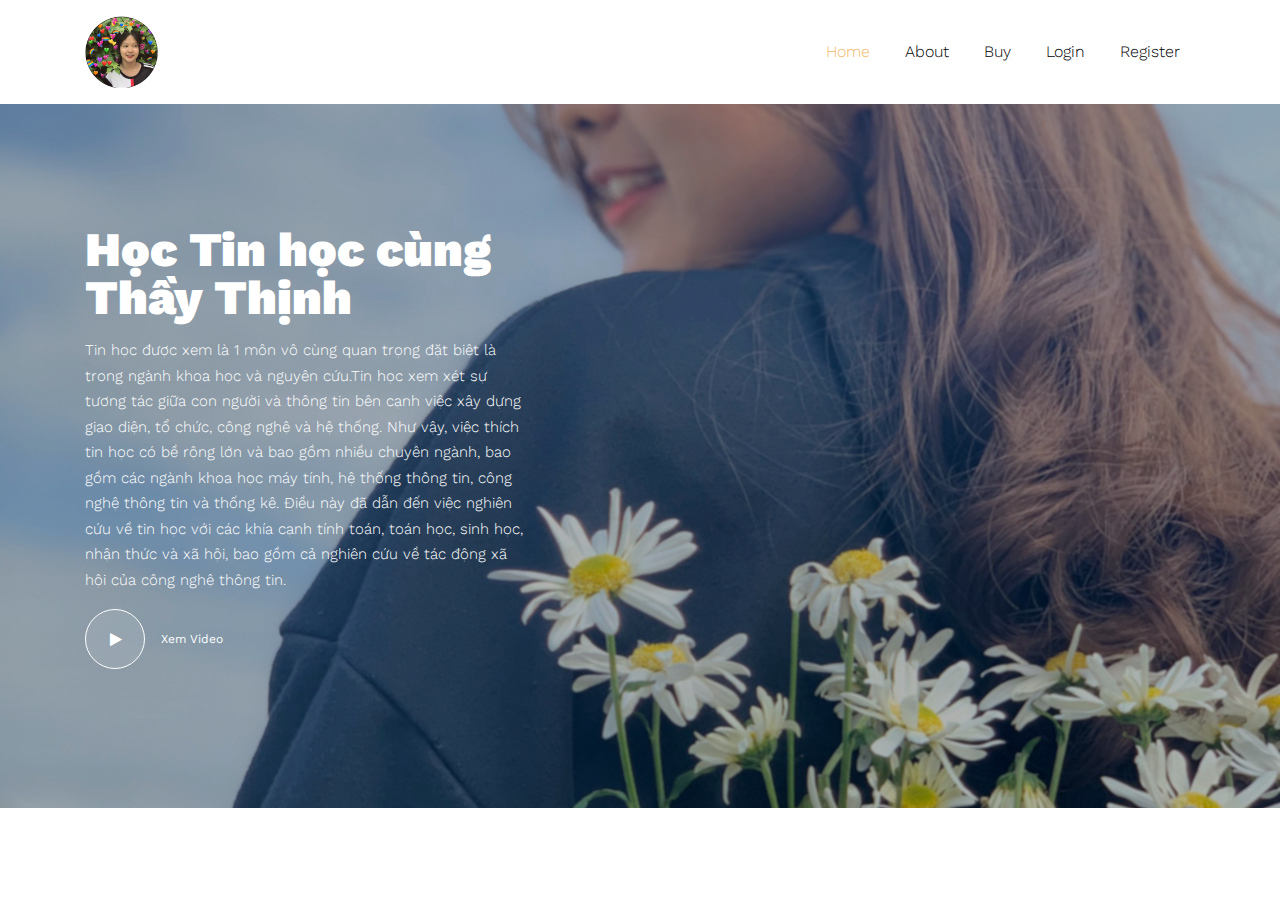
==== commit 39831ec0: "adding my file" ====
--- a/index.html
+++ b/index.html
@@ -2,7 +2,7 @@
 <html lang="en">
 
   <head>
-    <title>Demon Slayer &mdash; Kimetsu no Yaiba</title>
+    <title>Học Tin Cùng Thinh-oppa</title>
     <meta charset="utf-8">
     <meta name="viewport" content="width=device-width, initial-scale=1, shrink-to-fit=no">
 
@@ -81,11 +81,11 @@
         <div class="container">
           <div class="row align-items-center">
             <div class="col-md-5" data-aos="fade-right">
-              <h1 class="mb-3 text-white">Demon Slayer: Kimetsu no Yaiba</h1>
-              <p>Kimetsu no Yaiba is a Japanese manga series by Koyoharu Gotōge. The series is published in English by Viz Media and simulpublished by Shueisha in English on the app and website Manga Plus.</p>
+              <h1 class="mb-3 text-white">Học Tin học cùng Thầy Thịnh</h1>
+              <p>Tin học được xem là 1 môn vô cùng quan trọng đặt biệt là trong ngành khoa học và nguyên cứu.Tin học xem xét sự tương tác giữa con người và thông tin bên cạnh việc xây dựng giao diện, tổ chức, công nghệ và hệ thống. Như vậy, việc thích tin học có bề rộng lớn và bao gồm nhiều chuyên ngành, bao gồm các ngành khoa học máy tính, hệ thống thông tin, công nghệ thông tin và thống kê. Điều này đã dẫn đến việc nghiên cứu về tin học với các khía cạnh tính toán, toán học, sinh học, nhận thức và xã hội, bao gồm cả nghiên cứu về tác động xã hội của công nghệ thông tin.</p>
               <p class="d-flex align-items-center">
-                <a href="images/Natural.mp4" data-fancybox class="play-btn-39282 mr-3"><span class="icon-play"></span></a> 
-                <span class="small">Watch the video</span>
+                <a href="images/Natural.mp4" data-fancybox class="play-btn-39282 mr-3 " ><span class="icon-play"></span></a> 
+                <span class="small">Xem Video</span>
               </p>
             </div>
           </div>
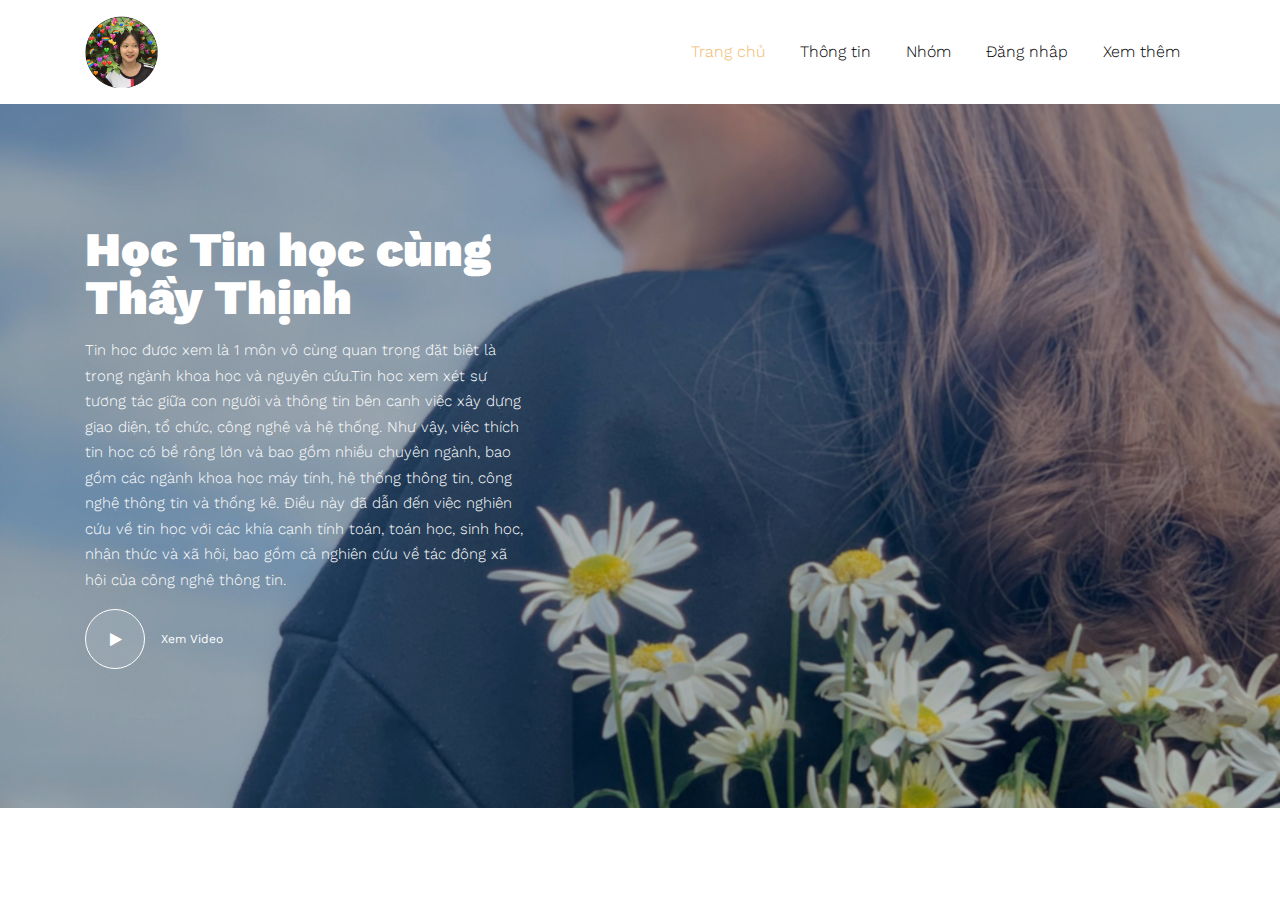
==== commit 002e98fb: "Edit file index" ====
--- a/index.html
+++ b/index.html
@@ -61,11 +61,11 @@
 
               <nav class="site-navigation text-right ml-auto d-none d-lg-block" role="navigation">
                 <ul class="site-menu main-menu js-clone-nav ml-auto ">
-                  <li class="active"><a href="index.html" class="nav-link">Home</a></li>
-                  <li><a href="about.html" class="nav-link">About</a></li>
-                  <li><a href="trips.html" class="nav-link">Buy</a></li>
-                  <li><a href="php/login.php" class="nav-link">Login</a></li>
-                  <li><a href="php/register.php" class="nav-link">Register</a></li>
+                  <li class="active"><a href="index.html" class="nav-link">Trang chủ</a></li>
+                  <li><a href="about.html" class="nav-link">Thông tin</a></li>
+                  <li><a href="trips.html" class="nav-link">Nhóm</a></li>
+                  <li><a href="php/login.php" class="nav-link">Đăng nhập</a></li>
+                  <li><a href="php/register.php" class="nav-link">Xem thêm</a></li>
                 </ul>
               </nav>
             </div>
